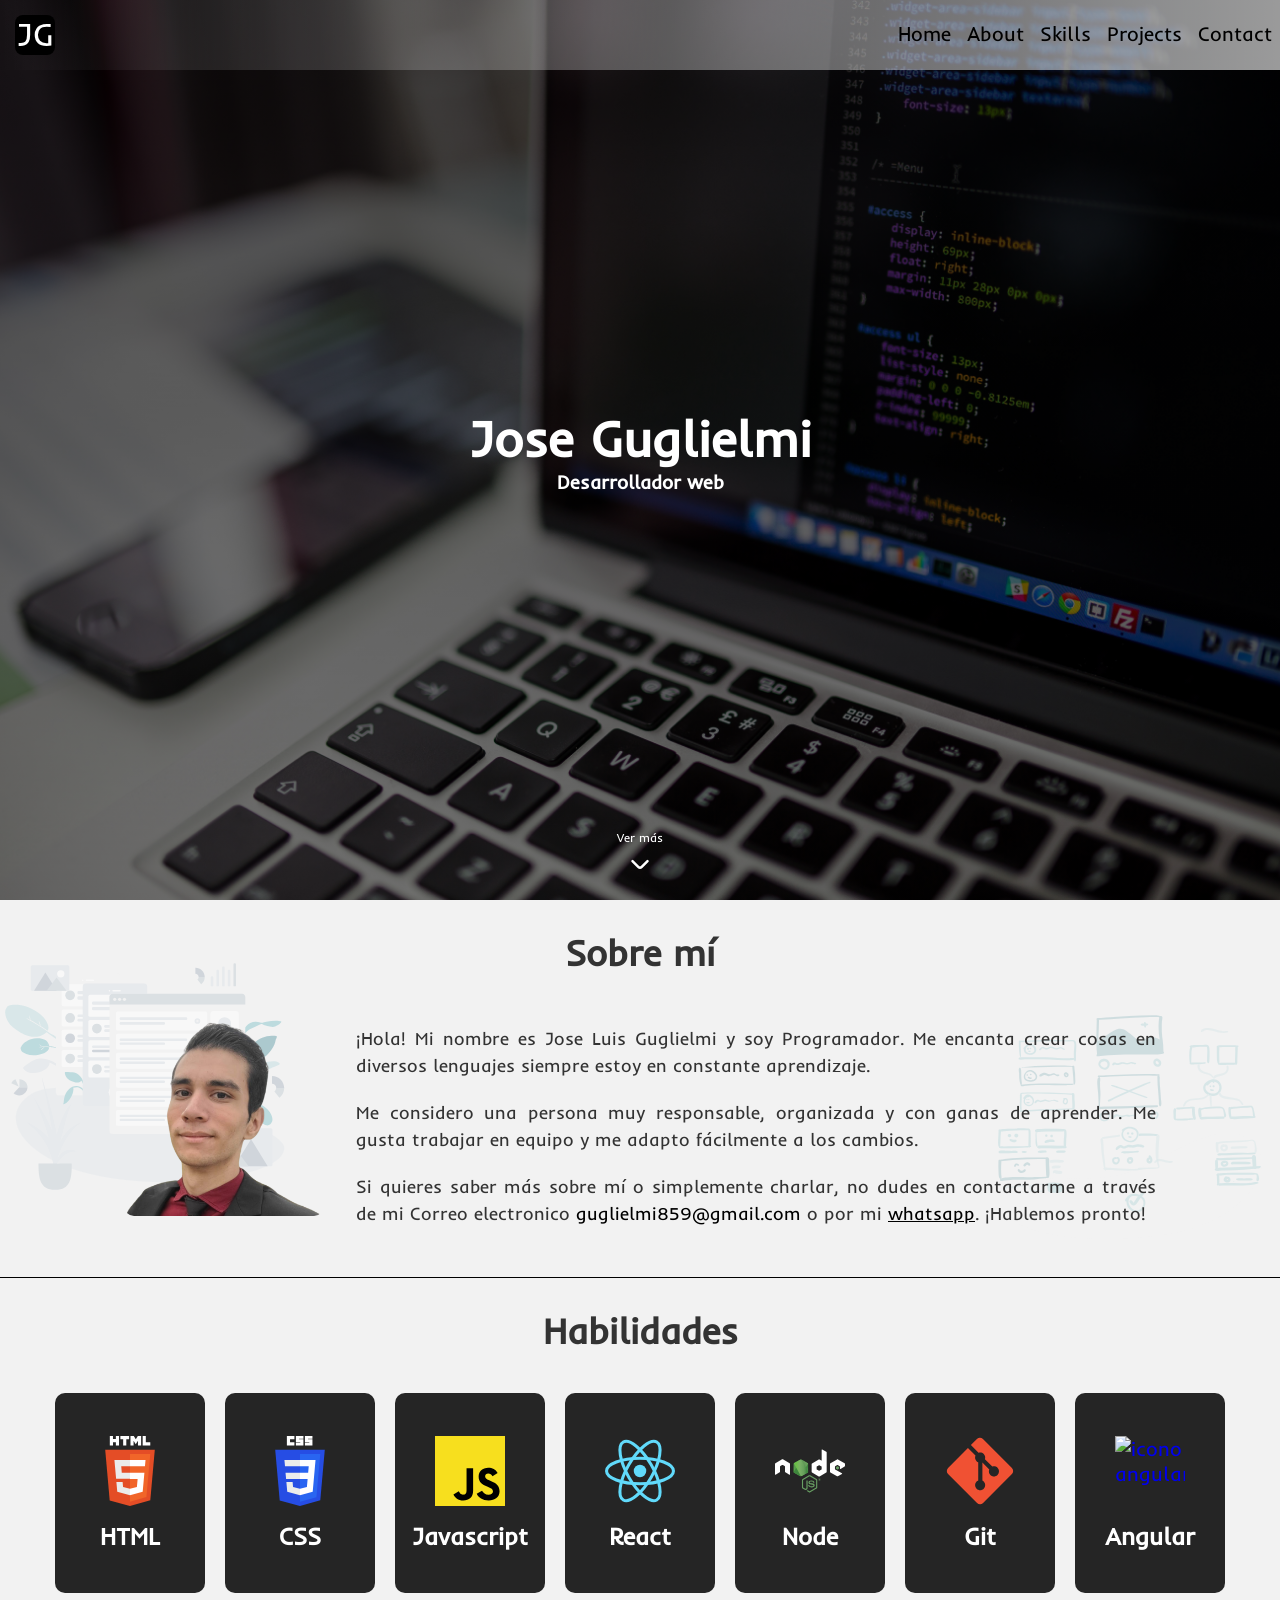
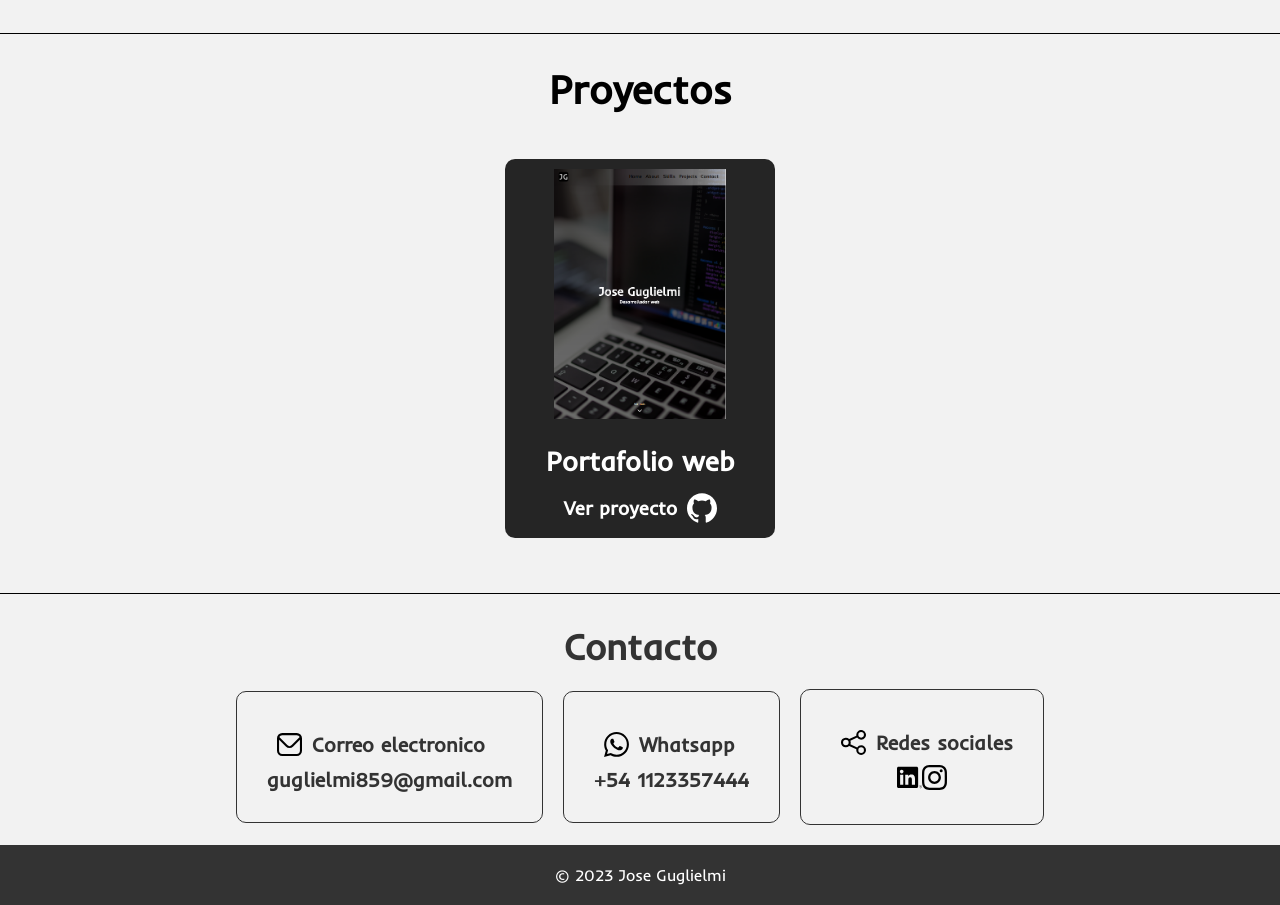
==== index.html @ b30fcb34 "23423424242" ====
<!DOCTYPE html>
<html lang="es" class="html">
  <head>
    <meta charset="UTF-8" />
    <meta http-equiv="X-UA-Compatible" content="IE=edge" />
    <meta name="viewport" content="width=device-width, initial-scale=1.0" />
    <title>Portafolio - Jose Guglielmi</title>
    <link rel="shortcut icon" href="./IMG/Logo.svg" type="image/x-icon" />
    <link rel="stylesheet" href="./CSS/header.css" />
    <link rel="stylesheet" href="./CSS/about.css" />
    <link rel="stylesheet" href="./CSS/habilidades.css" />
    <link rel="stylesheet" href="./CSS/proyectos.css" />
    <link rel="stylesheet" href="./CSS/footer.css" />
  </head>
  <body style="position: relative;">
    <a href="#home" class="btn-flotante ocultar"><img src="./ICONS/flecha-pequena-arriba.svg" class="icono" alt="flecha hacia arriba"></a>
    <header>
      <nav class="contenedor-navbar" id="home">
        <img class="img-logo" src="./IMG/Logo.svg" alt="Logo JG" />
        <div class="contenedor-ul oculto">
          <ul>
            <li><a href="#home">Home</a></li>
            <li><a href="#about">About</a></li>
            <li><a href="#habilidades">Skills</a></li>
            <li><a href="#proyectos">Projects</a></li>
            <li><a href="#contactos">Contact</a></li>
          </ul> 
        </div>
        <button class="hamburguesa"></button>

      </nav>
      <div class="contendor-contenido" >
        <h2 class="titulo">Jose Guglielmi</h2>
        <h3 class="subtitulo">Desarrollador web</h3>

        <a class="btn-header" href="#about">
          <p>Ver más</p>
          <img
            class="img-icon"
            src="./ICONS/angulo-pequeno-hacia-abajo.svg"
            alt="icono angulo-pequeno-hacia-abajo"
          />
        </a>
      </div>
    </header>
    <section class="about" id="about">
      <img
      class="img_fondo_about_1"
      src="./IMG/Wireframe.svg"
      alt="img de fondo"
      />
      
      <img
      class="img_fondo_about_2"
      src="./IMG/Whiteboard.svg"
      alt="img de fondo"
      />
      <h1>Sobre mí</h1>
      <div class="contenedor_about">
        <div class="contenedor_titulo_e_img_about">
          <div class="contenedor_img">
            <img
              class="img_about"
              src="./IMG/Jose Sin fondo.png"
              alt="Imagen about"
            />
          </div>
        </div>
        <div class="contenedor_parrafos_sobre_mi_about">
          <p class="parrafo">
            ¡Hola! Mi nombre es Jose Luis Guglielmi y soy Programador. Me
            encanta crear cosas en diversos lenguajes siempre estoy en constante
            aprendizaje.
          </p>
          <p class="parrafo">
            Me considero una persona muy responsable, organizada y con ganas de
            aprender. Me gusta trabajar en equipo y me adapto fácilmente a los
            cambios.
          </p>
          <p class="parrafo">
            Si quieres saber más sobre mí o simplemente charlar, no dudes en
            contactarme a través de mi Correo electronico
            <span class="link_whatsapp">guglielmi859@gmail.com</span> o por mi
            <a
              class="link_whatsapp"
              href="https://api.whatsapp.com/send?phone=1123357444"
              target="_blank"
              >whatsapp</a
            >. ¡Hablemos pronto!
          </p>
        </div>
      </div>
    </section>
    <section class="habilidades" id="habilidades">
      <h1>Habilidades</h1>
      <div class="contenedor_habilidades">
        <a class="habilidad" href="#html">
          <img src="./ICONS/html.svg" alt="icono html" />
          <p>HTML</p>
        </a>

        <a class="habilidad" href="#html">
          <img src="./ICONS/css.svg" alt="icono css" />
          <p>CSS</p>
        </a>

        <a class="habilidad" href="#html">
          <img src="./ICONS/js.svg" alt="icono javascript" />
          <p>Javascript</p>
        </a>

        <a class="habilidad" href="#html">
          <img src="./ICONS/react.svg" alt="icono react" />
          <p>React</p>
        </a>

        <a class="habilidad" href="#node">
          <img src="./ICONS/node.svg" alt="icono node" />
          <p>Node</p>
        </a>

        <div class="habilidad" href="#git">
          <img src="./ICONS/git.svg" alt="icono git" />
          <p>Git</p>
        </div>

        <a class="habilidad" href="#angular">
          <img
            src="https://upload.wikimedia.org/wikipedia/commons/c/cf/Angular_full_color_logo.svg"
            alt="icono angular"
          />
          <p>Angular</p>
        </a>

    </section>
    <section class="proyectos" id="proyectos">
      <h1>Proyectos</h1>
      <div class="contenedor-proyectos">
        <div class="proyecto">
          <div class="contenedor-img">
            <img src="./IMG/proyecto1.png" alt="proyecto 1 portafolio web hecho con html, css y javascript">
          </div>
          <div class="contenedor-info-proyecto">
            <h2>Portafolio web</h2>
            <a href="https://github.com/Jose-Guglielmi/jose-Guglielmi.github.io.git" target="_blank">Ver proyecto <img src="./ICONS/github.svg" alt="link al repo de github"></a>
          </div>
        </div>
      </div>
    </section>

    <section id="contactos" class="contacto">
      <h1>Contacto</h1>
      <div class="contenedor-contactos">
        <div class="contenedor-contacto">
          <div class="contenedor-titulo">
            <img class="icono" src="./ICONS/sobre.svg" alt="icono de correo electronico">
            <h2>Correo electronico</h2>
          </div>
          <h2>guglielmi859@gmail.com</h2>
        </div>
  
        <div class="contenedor-contacto">
          <div class="contenedor-titulo">
          <img class="icono" src="./ICONS/whatsapp.svg" alt="icono de correo electronico">
          <h2>Whatsapp</h2>
        </div>
          <h2>+54 1123357444</h2>
        </div>
  
        <div class="contenedor-contacto">
          <div class="contenedor-titulo">
            <img class="icono" src="./ICONS/cuota.svg" alt="icono de correo electronico">
            <h2>Redes sociales</h2>
          </div>
          <div class="links">
            <a href="#"><img class="icono" src="./ICONS/linkedin.svg" alt=""></a>
            <a href="#"><img class="icono" src="./ICONS/instagram.svg" alt=""></a>
          </div>
        </div>
      </div>
    </section>

    <footer class="footer">
      <p>&copy; 2023 Jose Guglielmi</p>
    </footer>
    <script src="./JS/script.js"></script>
  </body>
</html>
---- CSS/header.css ----
@import url("https://fonts.googleapis.com/css2?family=Inder&display=swap");

* {
  font-family: "Inder", sans-serif;
  margin: 0;
  padding: 0;
  box-sizing: border-box;
}

header {
  height: 100vh;
  position: relative;
}

.contenedor-navbar {
  display: flex;
  justify-content: space-between;
  align-items: center;
  height: 70px;
  background: linear-gradient(to left, #ffffff9a, #00000000);
  position: absolute;
  width: 100%;
  z-index: 1;
}

.img-logo:hover {
  transform: scale(1.4);
}

.img-logo {
  width: 40px;
  height: 40px;
  transition: transform 0.2s;
  margin-left: 15px;
}

.contenedor-navbar ul {
  list-style: none;
  display: flex;
}

.contenedor-navbar li {
  margin: 8px;
  padding-bottom: 4px;
  position: relative;
}

.contenedor-navbar a:hover::after {
  content: "";
  position: absolute;
  width: 100%;
  height: 2px;
  background: #000000;
  bottom: 0;
  left: 0;
  right: 0;
  margin: auto;
  border-radius: 5px;
}

.contenedor-navbar a {
  text-decoration: none;
  color: #000000;
  font-size: 20px;
}

.contendor-contenido {
  background: linear-gradient(rgba(0, 0, 0, 0.7), rgba(0, 0, 0, 0.5)),
    url(../IMG/laptop-2620118.jpg);
  background-size: cover;
  background-position: center;

  display: flex;
  flex-direction: column;
  justify-content: center;
  align-items: center;
  height: 100%;
  width: 100%;
}

.titulo,
.subtitulo {
  display: flex;
  justify-content: center;
  align-items: center;
  color: #fff;
}

.titulo {
  font-size: 50px;
}

.btn-header:hover {
  cursor: pointer;
  transform: scale(1.5);
}

.btn-header {
  height: 50px;
  width: 50px;
  background: transparent;
  outline: none;
  border: none;
  justify-self: flex-end;
  transition: border 1s, transform 0.2s;
  display: flex;
  justify-content: space-between;
  align-items: center;
  flex-direction: column;
  position: absolute;
  bottom: 20px;
  outline: none;
  text-decoration: none;
}

.btn-header p {
  color: #fff;
  font-size: 12px;
}

.btn-header img {
  width: 30px;
  height: 30px;
}

.hamburguesa {
  display: none;
}

.btn-flotante {
  position: fixed;
  bottom: 15px;
  right: 15px;
  width: 50px;
  height: 50px;
  background: #333;
  border-radius: 50%;
  display: flex;
  justify-content: center;
  z-index: 10;
  align-items: center;
}

.btn-flotante img {
  position: absolute;
  z-index: 1;
}

.ocultar {
  display: none;
}

@media only screen and (max-width: 600px) {
  .img-logo {
    margin-left: 0;
  }

  .contendor-contenido {
    width: 100vw;
    margin: 0;
    padding: 0;
  }

  .contenedor-navbar {
    justify-content: center;
  }

  .hamburguesa {
    display: inline-block;
    position: absolute;
    right: 15px;
    width: 40px;
    height: 30px;
    background-color: transparent;
    border: none;
    cursor: pointer;
    padding: 0;
    margin: 0;
    transition: transform 0.3s ease-in-out;
  }

  .hamburguesa:before,
  .hamburguesa:after {
    content: "";
    position: absolute;
    width: 100%;
    height: 4px;
    background-color: #000;
    left: 0;
    top: 50%;
    margin-top: -2px;
    transition: transform 0.3s ease-in-out;
    border-radius: 10px;
  }

  .hamburguesa:before {
    transform: translateY(-8px);
  }

  .hamburguesa:after {
    transform: translateY(4px);
  }

  .open {
    transform: rotate(90deg);
  }

  .open:before {
    transform: translateY(0) rotate(45deg);
  }

  .open:after {
    transform: translateY(0) rotate(-45deg);
  }

  .contenedor-ul {
    position: absolute;
    top: 70px;
    right: 0;
    width: 100%;
    z-index: 10;
    display: flex;
    justify-content: end;
    align-items: start;
    height: 100vh;
    background: linear-gradient(to left, #ffffff9a, #00000000);
    transition: right 1s;
  }

  .contenedor-ul ul {
    display: flex;
    flex-direction: column;
    justify-content: center;
    align-items: center;
  }

  .contenedor-ul a {
    font-size: 40px;
    margin: 10px;
  }

  .oculto {
    right: -100%;
  }
}
---- CSS/about.css ----
.about {
  position: relative;
  border-bottom: 1px solid #000;
}

.contenedor_about {
  display: flex;

  align-items: center;
  justify-content: center;
  margin: 30px;
}

.contenedor_img {
  position: relative;
  width: 200px;
  height: 200px;
  margin: 0 auto;
  overflow: hidden;
  border-radius: 5%;
  margin-bottom: 20px;
}

.contenedor_img img {
  width: 100%;
  height: 100%;
  object-fit: cover;
  object-position: center top;
}

body {
  background-color: #f2f2f2;
  color: #333;
}

h1 {
  font-size: 36px;
  text-align: center;
  margin-top: 30px;
}

.parrafo {
  font-size: 18px;
  line-height: 1.5;
  margin: 20px auto;
  max-width: 800px;
  text-align: justify;
}

.link_whatsapp {
  color: #000000;
}

.img_fondo_about_1 {
  position: absolute;
  top: 0;
  left: 0;
  right: 10;
  width: 300px;
  height: 300px;
  z-index: -1;
  opacity: 0.5;
}

.img_fondo_about_2 {
  position: absolute;
  bottom: 0;
  right: 0;
  width: 300px;
  height: 300px;
  z-index: -1;
  opacity: 0.5;
}

.contenedor_titulo_e_img_about {
  padding-right: 32px;
}

@media only screen and (max-width: 600px) {
  .contenedor_about {
    flex-direction: column;
  }
}
---- CSS/habilidades.css ----
.habilidades h1 {
  margin-bottom: 30px;
}

.contenedor_habilidades {
  display: flex;
  flex-wrap: wrap;
  justify-content: center;
  align-items: center;
  margin: 0 auto;
  width: 100%;
  height: 100%;
  padding: 0 10px;
  border-bottom: 1px solid #000000;
}

.habilidad:hover {
  background: #000000d8;
  transform: scale(1.1);
  cursor: pointer;
}

.habilidad {
  width: 150px;
  height: 200px;
  background: #000000d8;
  margin: 10px;
  border-radius: 10px;
  display: flex;
  justify-content: center;
  align-items: center;
  flex-direction: column;
  outline: none;
  font-size: 20px;
  text-decoration: none;
  transition: transform 0.5s;
  margin-bottom: 40px;
}

.habilidad img {
  width: 70px;
  height: 70px;
}

.habilidad p {
  color: #ffffff;
  font-size: 1.2em;
  font-weight: 600;
  margin-top: 15px;
}

@media only screen and (max-width: 600px) {
  .habilidad {
    width: 100px;
    height: 150px;
    margin-bottom: 40px;
  }

  .habilidad img {
    width: 50px;
    height: 50px;
  }

  .habilidad p {
    font-size: 0.8em;
    font-weight: 600;
  }
}
---- CSS/proyectos.css ----
.proyectos {
  display: flex;
  flex-direction: column;
  justify-content: center;
  align-items: center;
  flex-wrap: wrap;
  border-bottom: 1px solid #000;
  padding-bottom: 40px;
}
.proyectos h1 {
  font-size: 2.5rem;
  color: #000;
  margin-bottom: 30px;
}

.contenedor-proyectos {
  display: flex;
  flex-direction: row;
  justify-content: center;
  align-items: center;
  flex-wrap: wrap;
}

.proyecto:hover {
  transform: scale(1.1);
  transition: 0.5s;
}

.proyecto {
  display: flex;
  flex-direction: column;
  justify-content: center;
  align-items: center;
  background: #000000d8;
  border-radius: 10px;
  transition: transform 0.5s;
  margin: 15px;
}

.proyecto .contenedor-img {
  margin: 10px;
  width: 250px;
  height: 250px;
}

.proyecto .contenedor-img img {
  width: 100%;
  height: 100%;
  object-fit: contain;
}

.contenedor-info-proyecto h2 {
  text-align: center;
  color: #ffffff;
  font-size: 1.7em;
  font-weight: 600;
  margin-top: 15px;
}

.contenedor-info-proyecto a {
  text-decoration: none;
  color: #ffffff;
  font-size: 1.2em;
  font-weight: 600;
  margin-top: 15px;
  display: flex;
  align-items: center;
  margin-bottom: 15px;
  justify-content: center;
}

.contenedor-info-proyecto a img {
  width: 30px;
  height: 30px;
  margin-left: 10px;
}
---- CSS/footer.css ----
footer {
  background-color: #333;
  color: #fff;
  text-align: center;
  padding: 20px;
  left: 0;
  bottom: 0;
  width: 100%;
}

.icono {
  width: 25px;
  height: 25px;
}

.contenedor-contactos {
  display: flex;
  flex-direction: row;
  justify-content: center;
  align-items: center;
  flex-wrap: wrap;
  margin: 10px;
}

.contenedor-titulo {
  display: flex;
  flex-direction: row;
  align-items: center;
}

.contenedor-contactos h2 {
  font-size: 20px;
}

.contenedor-titulo img {
  margin: 10px;
}

.contenedor-contacto {
  margin: 10px;
  padding: 30px;
  border: 1px solid #333;
  border-radius: 10px;
}

.contenedor-contacto .links {
  display: flex;
  flex-direction: row;
  justify-content: center;
  align-items: center;
  flex-wrap: wrap;
}
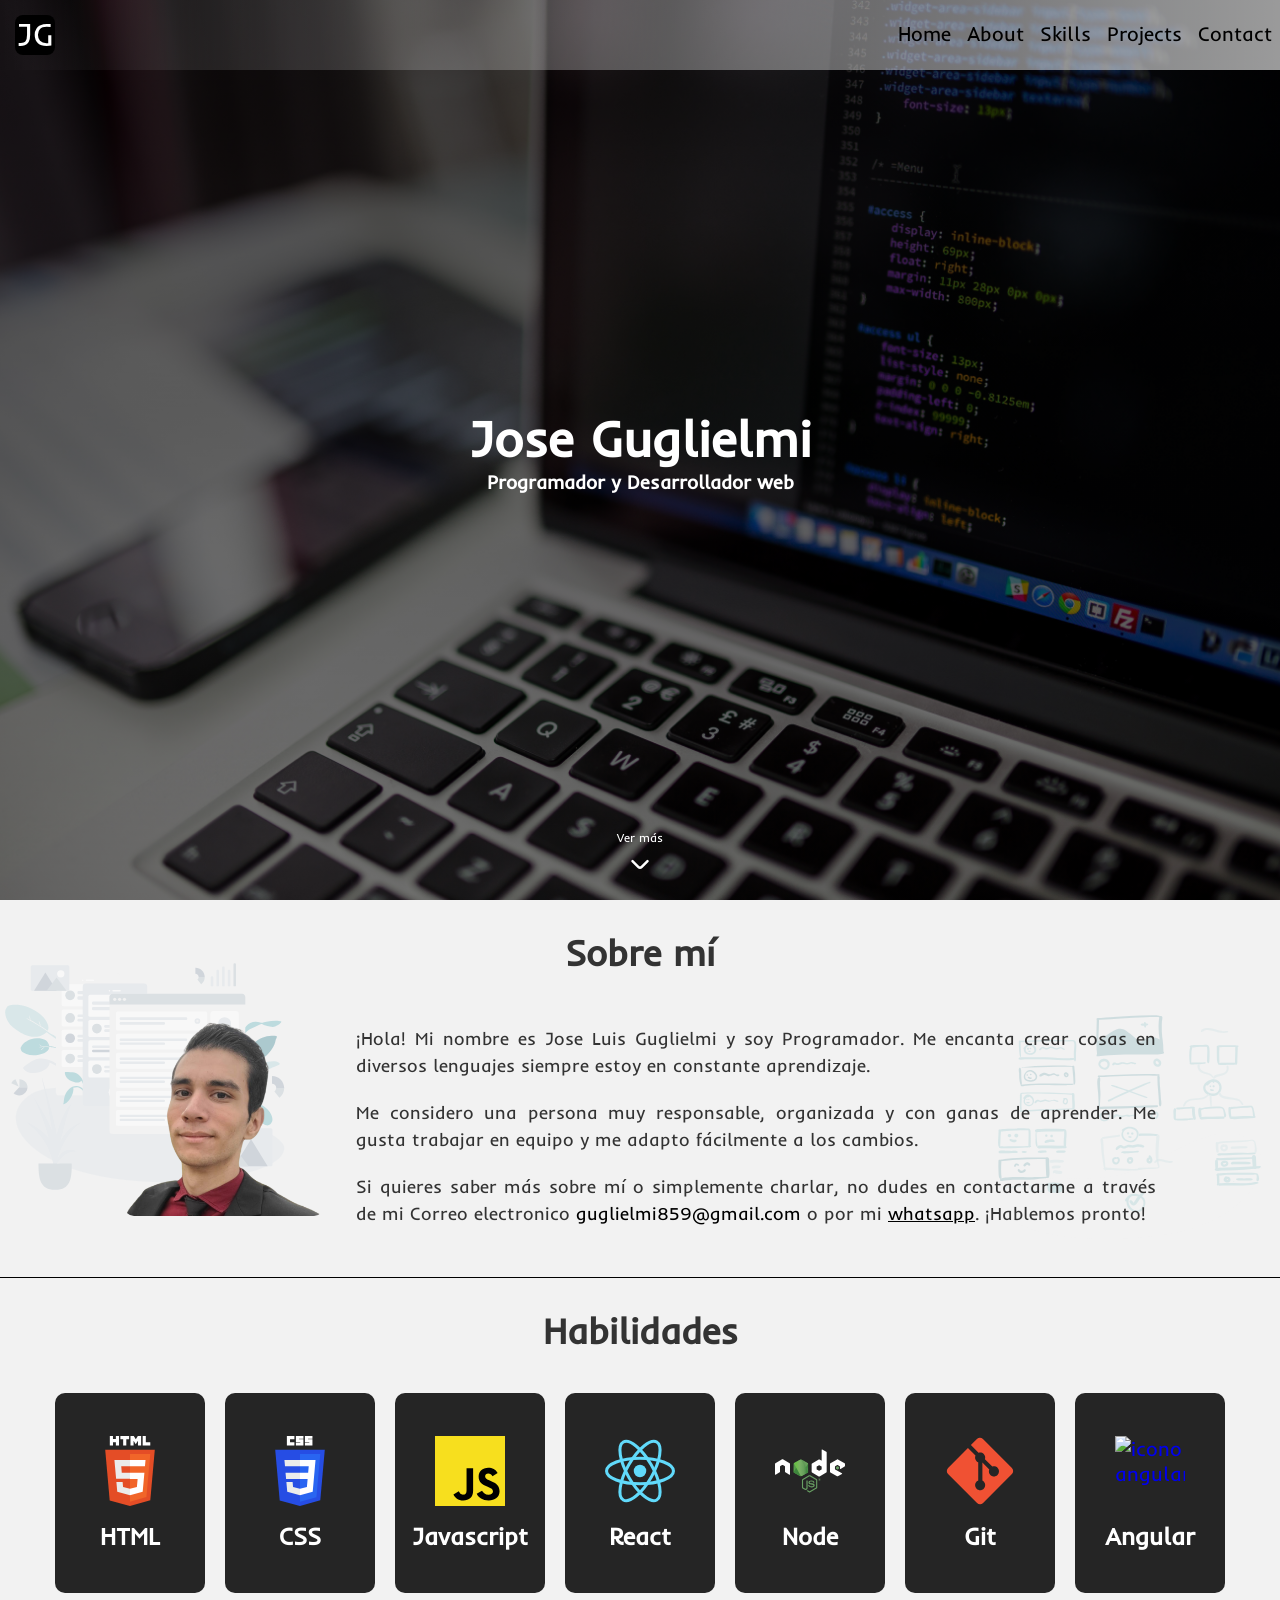
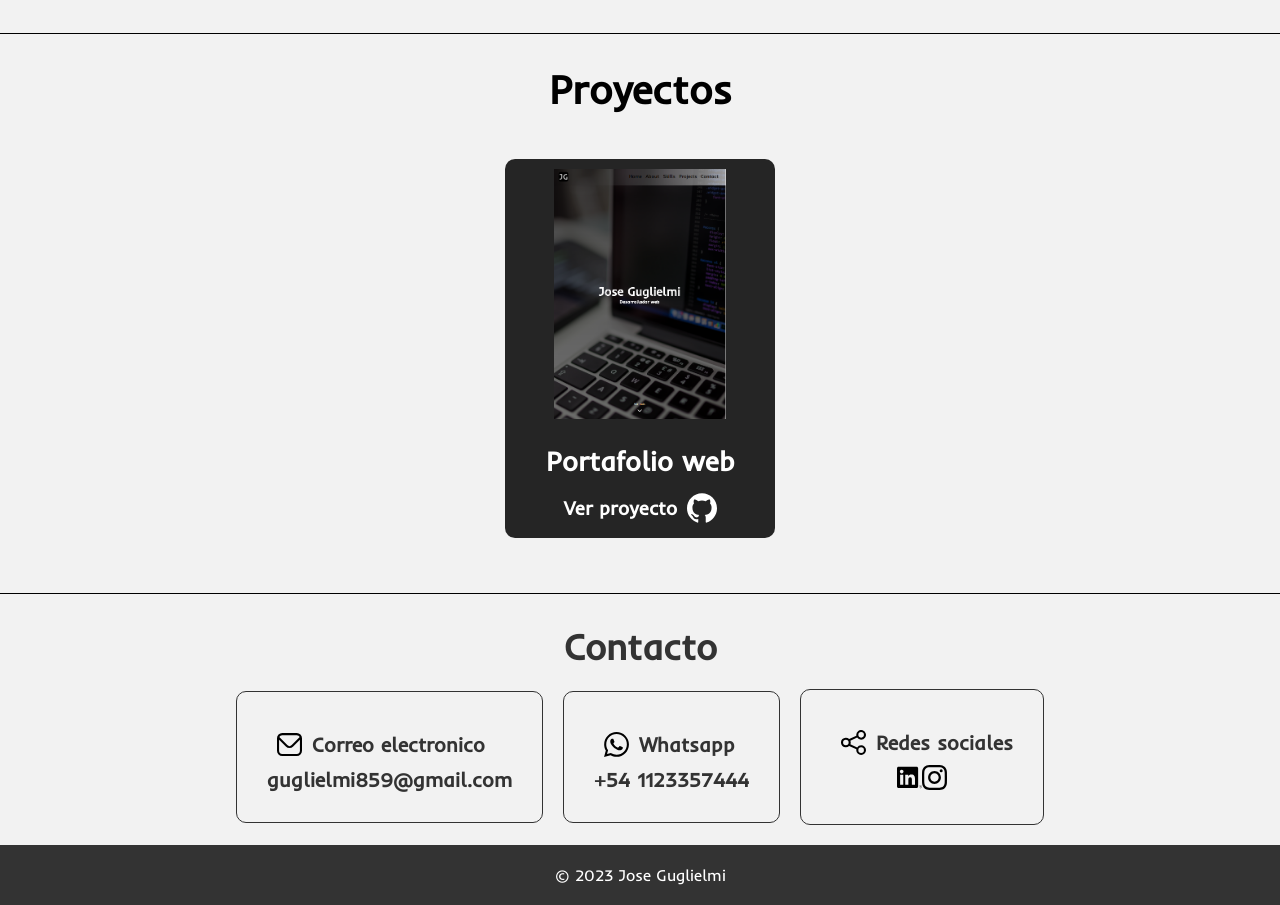
==== commit 3a24f954: "31241523141241544" ====
--- a/index.html
+++ b/index.html
@@ -31,7 +31,7 @@
       </nav>
       <div class="contendor-contenido" >
         <h2 class="titulo">Jose Guglielmi</h2>
-        <h3 class="subtitulo">Desarrollador web</h3>
+        <h3 class="subtitulo">Programador y Desarrollador web</h3>
 
         <a class="btn-header" href="#about">
           <p>Ver más</p>
@@ -173,8 +173,8 @@
             <h2>Redes sociales</h2>
           </div>
           <div class="links">
-            <a href="#"><img class="icono" src="./ICONS/linkedin.svg" alt=""></a>
-            <a href="#"><img class="icono" src="./ICONS/instagram.svg" alt=""></a>
+            <a href="https://www.linkedin.com/in/jose-guglielmi-69747a230/" target="_blank"><img class="icono" src="./ICONS/linkedin.svg" alt="icono de linkedin" ></a>
+            <a href="https://www.instagram.com/guglielmi_jose_/" target="_blank"><img class="icono" src="./ICONS/instagram.svg" alt="icono de instagram"></a>
           </div>
         </div>
       </div>
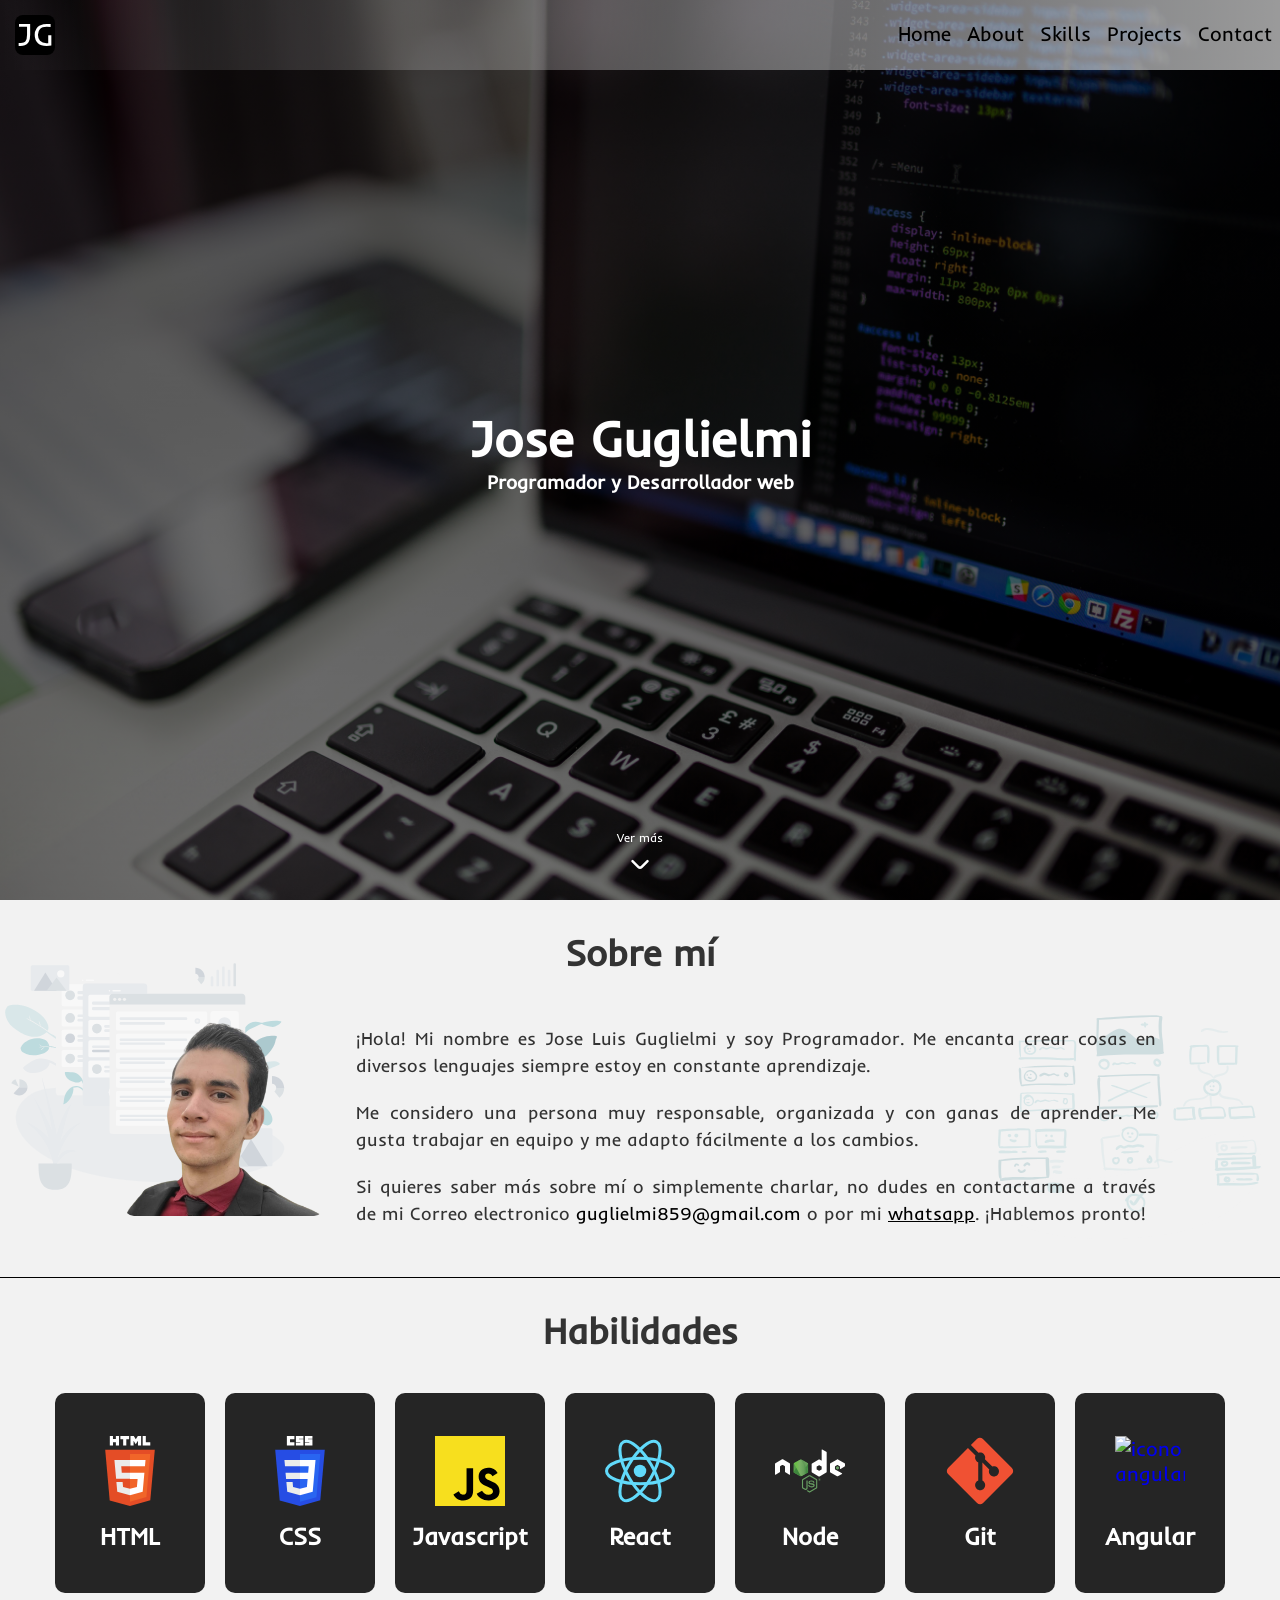
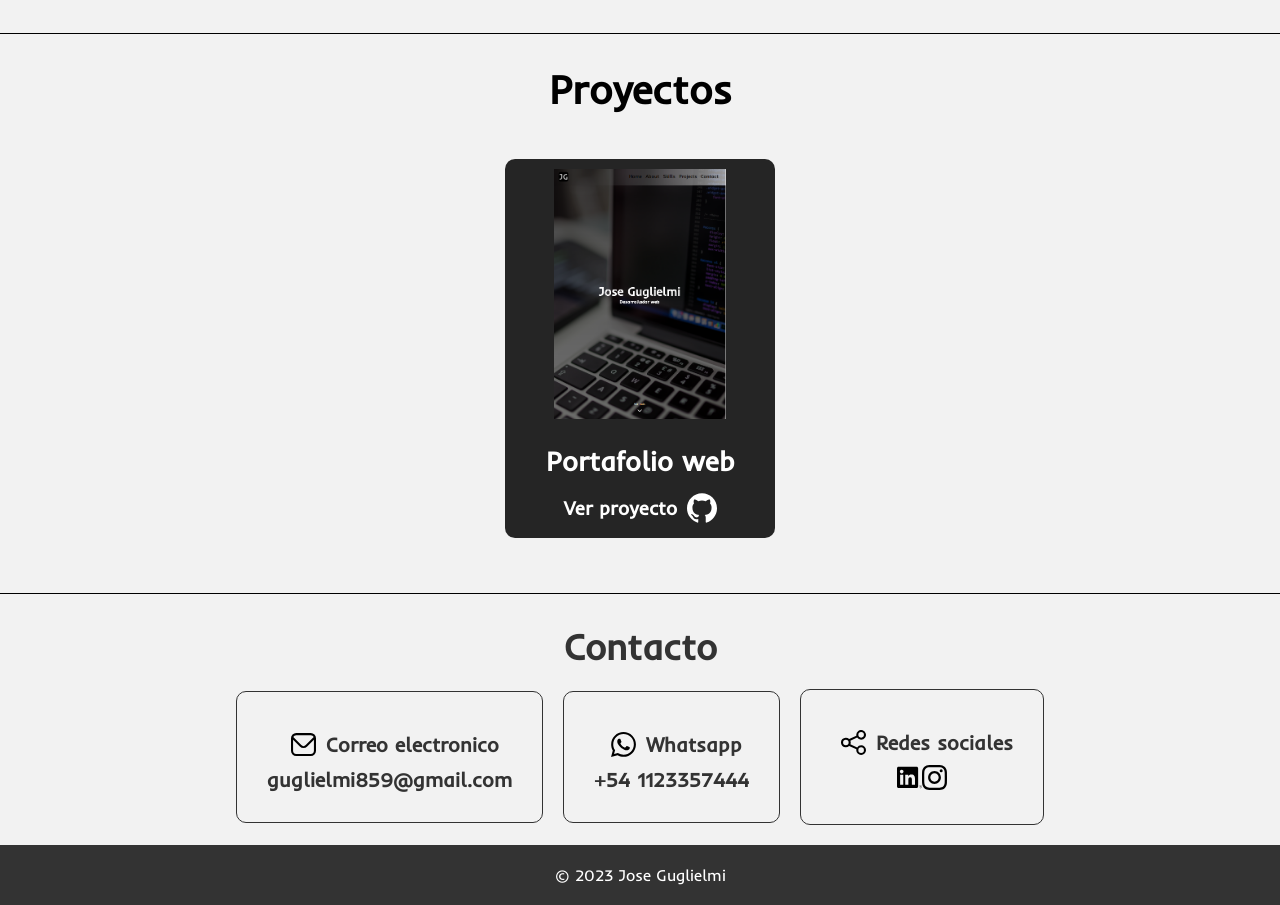
==== commit 08a059e2: "3634532342423" ====
--- a/index.html
+++ b/index.html
@@ -4,7 +4,7 @@
     <meta charset="UTF-8" />
     <meta http-equiv="X-UA-Compatible" content="IE=edge" />
     <meta name="viewport" content="width=device-width, initial-scale=1.0" />
-    <title>Portafolio - Jose Guglielmi</title>
+    <title>Jose Guglielmi - Programador y Desarrollador web</title>
     <link rel="shortcut icon" href="./IMG/Logo.svg" type="image/x-icon" />
     <link rel="stylesheet" href="./CSS/header.css" />
     <link rel="stylesheet" href="./CSS/about.css" />
--- a/CSS/footer.css
+++ b/CSS/footer.css
@@ -41,6 +41,10 @@
   padding: 30px;
   border: 1px solid #333;
   border-radius: 10px;
+  display: flex;
+  flex-direction: column;
+  justify-content: center;
+  align-items: center;
 }
 
 .contenedor-contacto .links {
@@ -50,3 +54,10 @@
   align-items: center;
   flex-wrap: wrap;
 }
+
+@media only screen and (max-width: 600px) {
+  .contenedor-contacto {
+    width: 100vw;
+    text-align: center;
+  }
+}
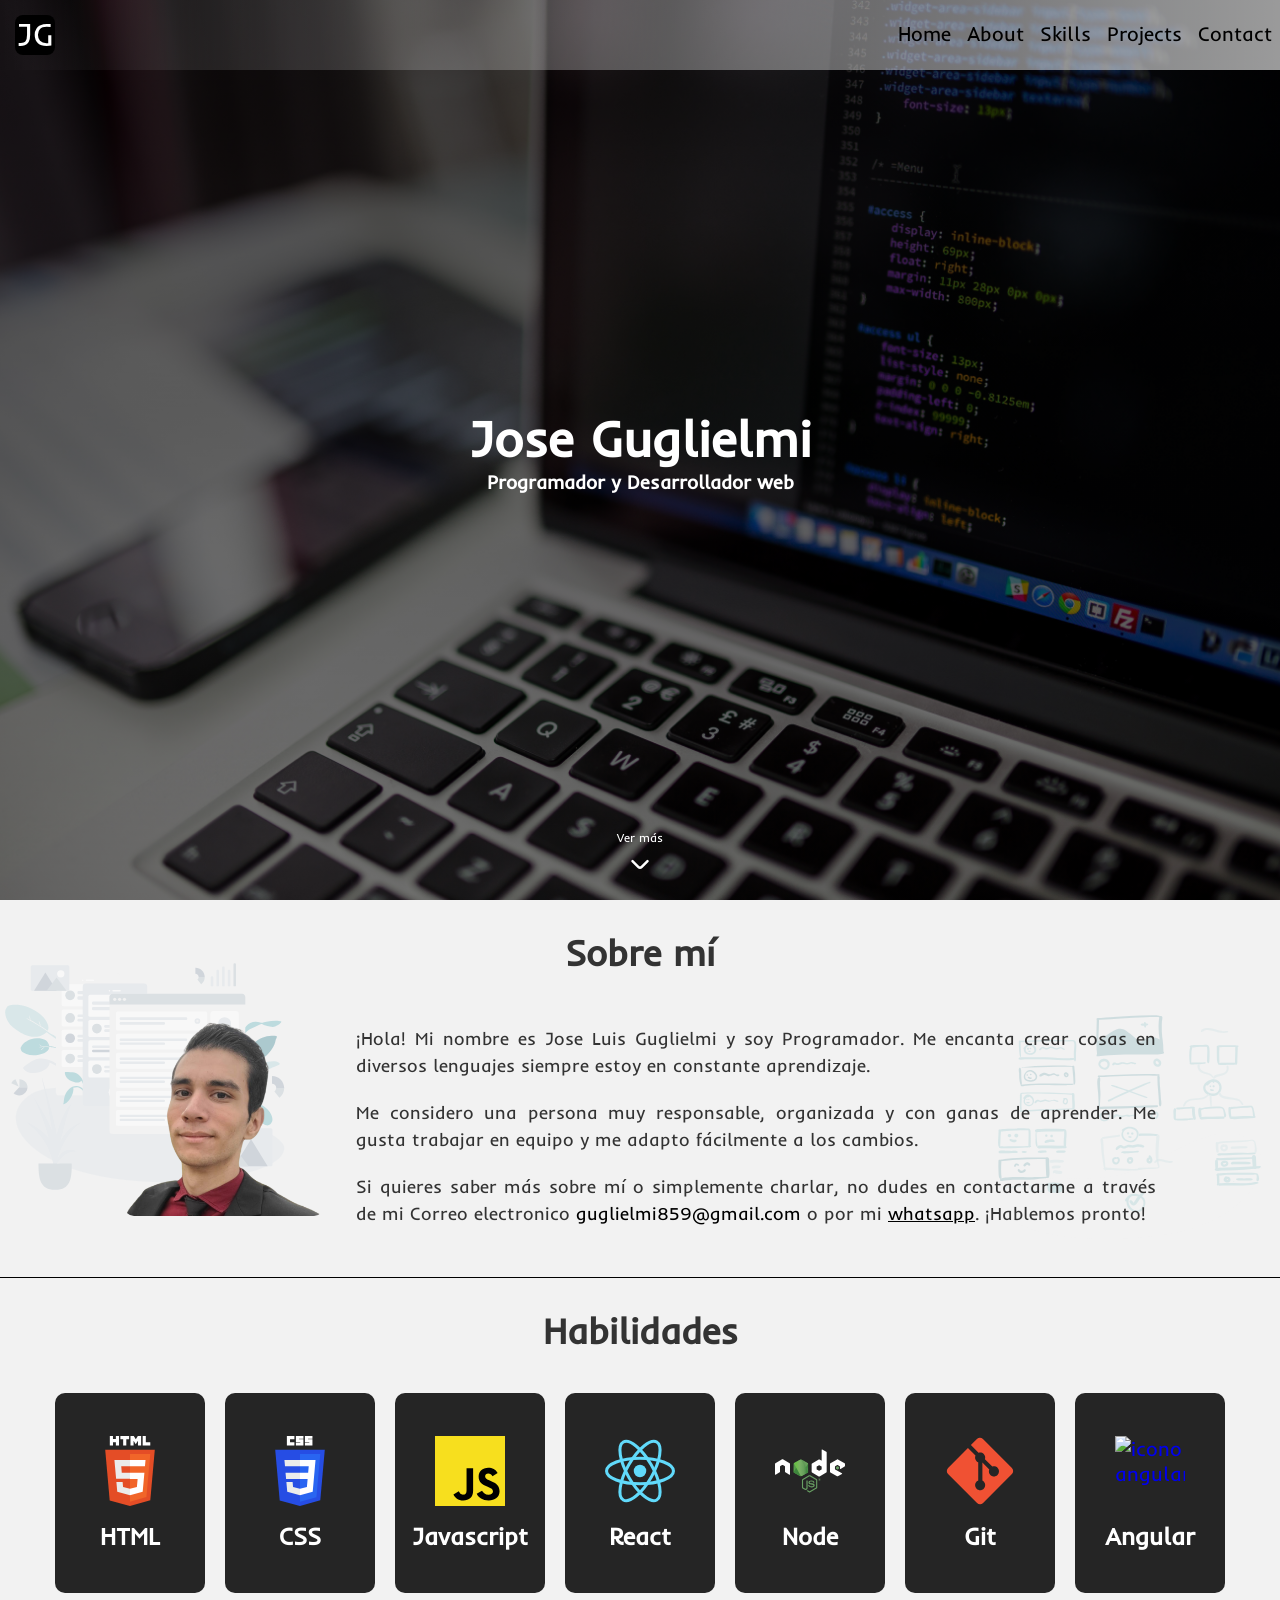
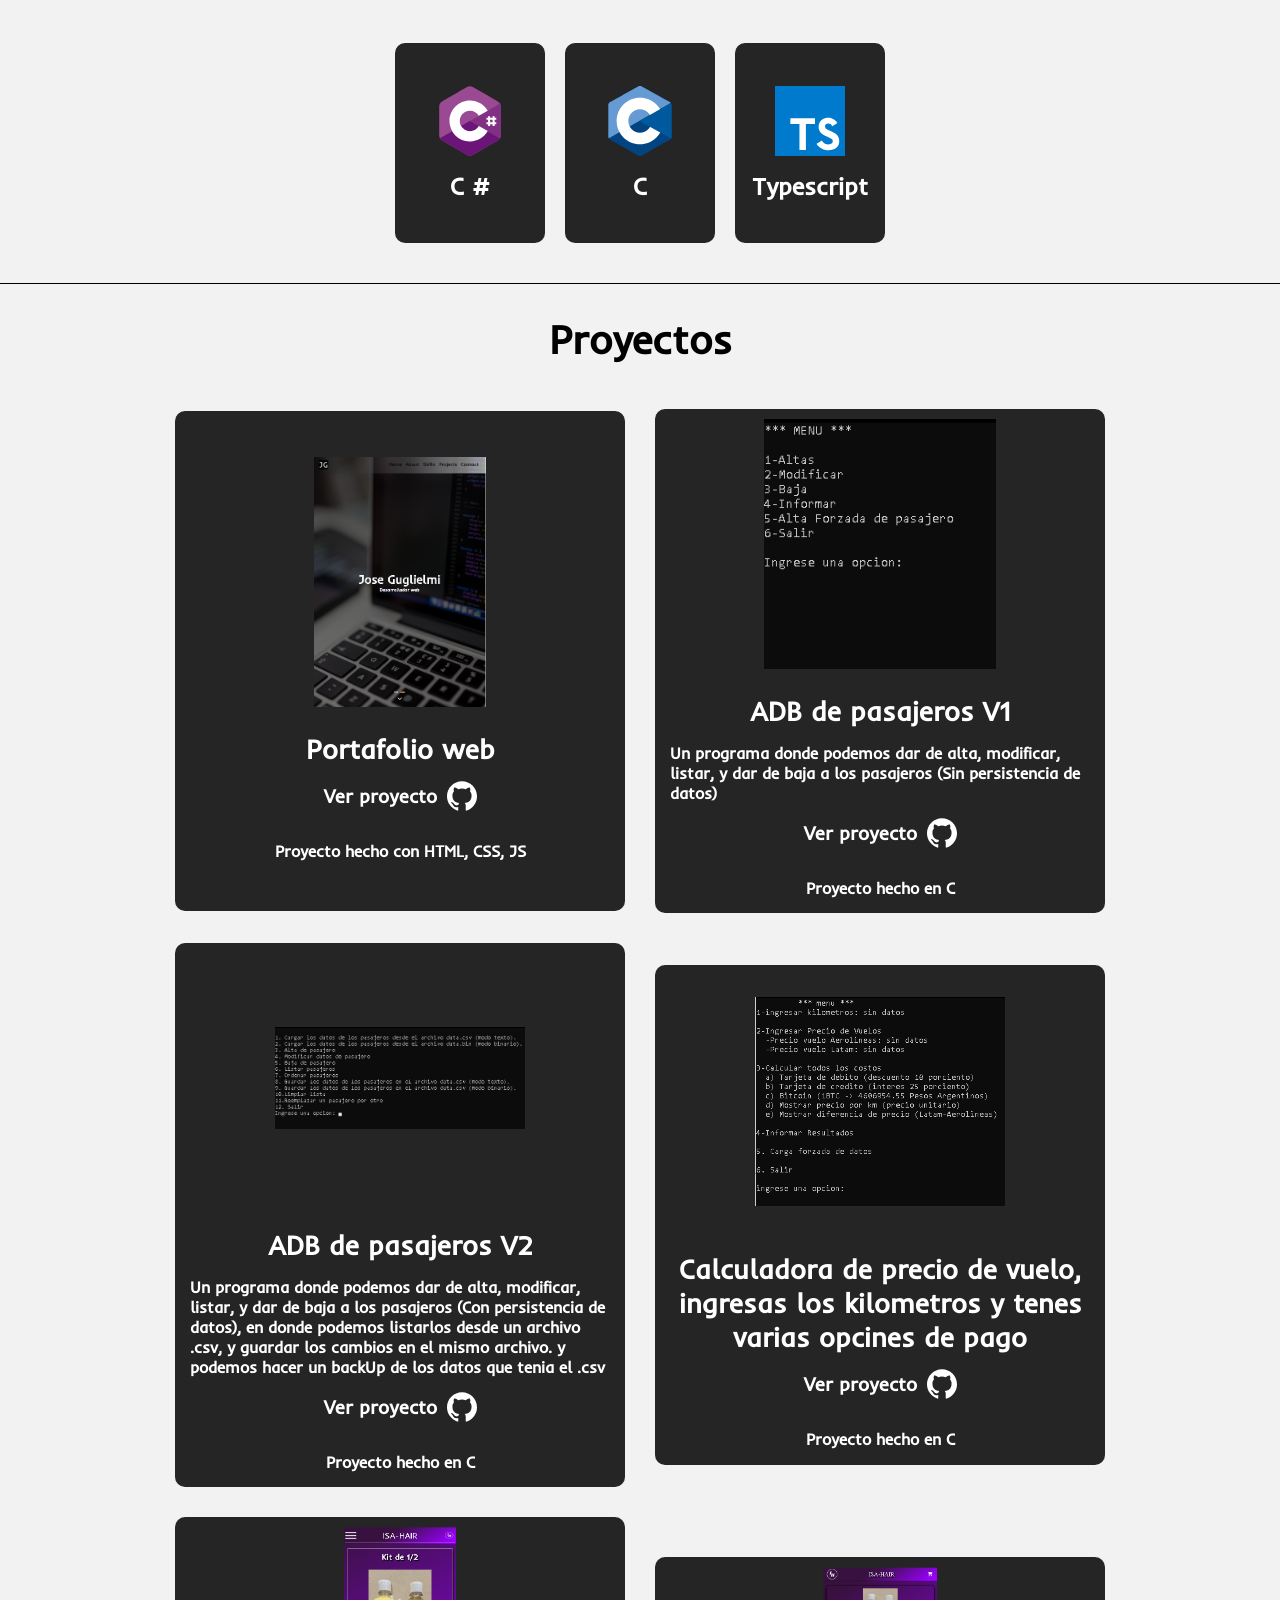
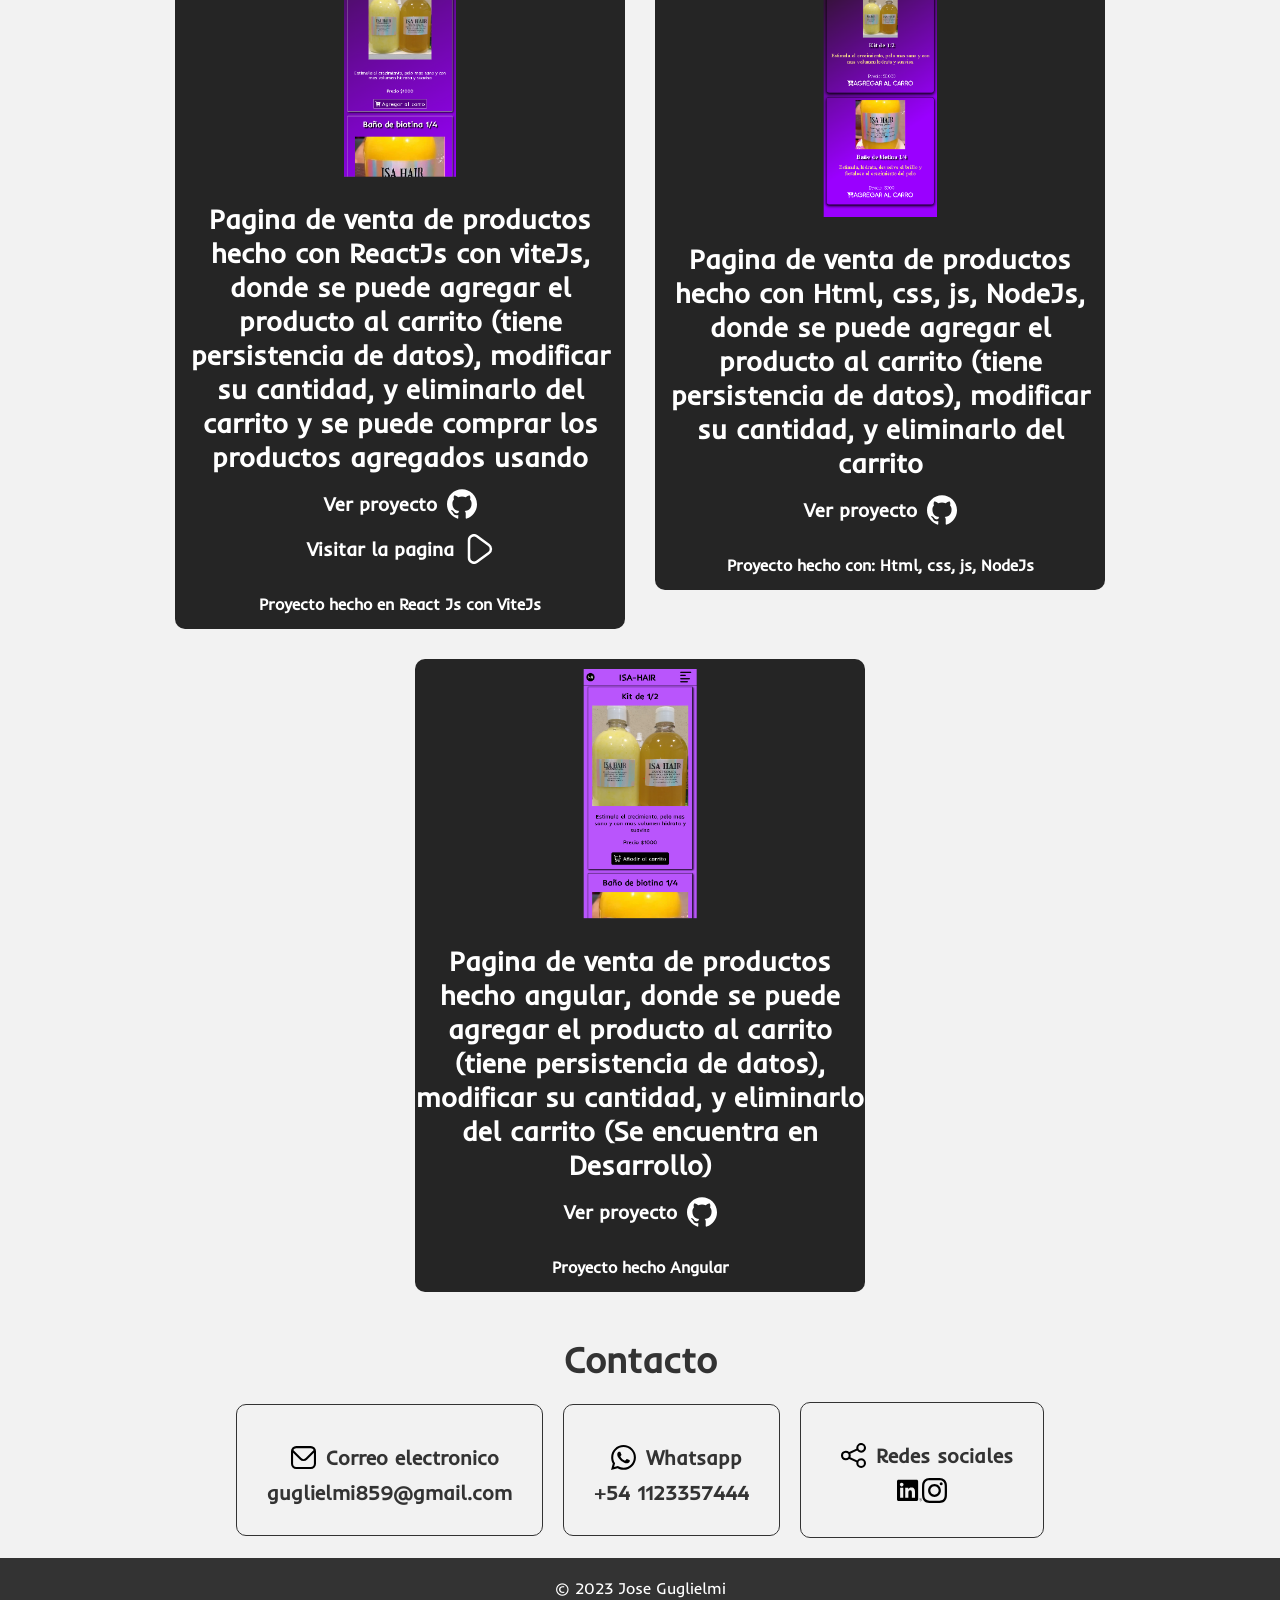
==== commit 489f1164: "34726482732847324824" ====
--- a/index.html
+++ b/index.html
@@ -6,11 +6,11 @@
     <meta name="viewport" content="width=device-width, initial-scale=1.0" />
     <title>Jose Guglielmi - Programador y Desarrollador web</title>
     <link rel="shortcut icon" href="./IMG/Logo.svg" type="image/x-icon" />
-    <link rel="stylesheet" href="./CSS/header.css" />
-    <link rel="stylesheet" href="./CSS/about.css" />
-    <link rel="stylesheet" href="./CSS/habilidades.css" />
-    <link rel="stylesheet" href="./CSS/proyectos.css" />
-    <link rel="stylesheet" href="./CSS/footer.css" />
+    <link rel="stylesheet" href="./CSS/header.css?31231231" />
+    <link rel="stylesheet" href="./CSS/about.css?31231231" />
+    <link rel="stylesheet" href="./CSS/habilidades.css?31231231" />
+    <link rel="stylesheet" href="./CSS/proyectos.css?31231231" />
+    <link rel="stylesheet" href="./CSS/footer.css?31231231" />
   </head>
   <body style="position: relative;">
     <a href="#home" class="btn-flotante ocultar"><img src="./ICONS/flecha-pequena-arriba.svg" class="icono" alt="flecha hacia arriba"></a>
@@ -132,10 +132,35 @@
           <p>Angular</p>
         </a>
 
+        <a class="habilidad" href="#c#">
+          <img
+            src="./ICONS/cdnlogo.com_c.svg"
+            alt="icono c#"
+          />
+          <p>C #</p>
+        </a>
+
+        <a class="habilidad" href="#c">
+          <img
+            src="./ICONS/c.svg"
+            alt="icono c"
+          />
+          <p>C</p>
+        </a>
+
+        <a class="habilidad" href="#typescript">
+          <img
+            src="./ICONS/typescript.svg"
+            alt="icono typescript"
+          />
+          <p>Typescript</p>
+        </a>
+
     </section>
     <section class="proyectos" id="proyectos">
       <h1>Proyectos</h1>
       <div class="contenedor-proyectos">
+
         <div class="proyecto">
           <div class="contenedor-img">
             <img src="./IMG/proyecto1.png" alt="proyecto 1 portafolio web hecho con html, css y javascript">
@@ -144,8 +169,87 @@
             <h2>Portafolio web</h2>
             <a href="https://github.com/Jose-Guglielmi/jose-Guglielmi.github.io.git" target="_blank">Ver proyecto <img src="./ICONS/github.svg" alt="link al repo de github"></a>
           </div>
-        </div>
-      </div>
+          <p>Proyecto hecho con HTML, CSS, JS</p>
+        </div>
+
+        <div class="proyecto">
+          <div class="contenedor-img">
+            <img src="./IMG/c adb pasajeros v1.png" alt="proyecto 1 portafolio web hecho con html, css y javascript">
+          </div>
+          <div class="contenedor-info-proyecto">
+            <h2>ADB de pasajeros V1</h2>
+            <p>Un programa donde podemos dar de alta, modificar, listar, y dar de baja a los pasajeros (Sin persistencia de datos)</p>
+            <a href="https://github.com/Jose-Guglielmi/Mini-proyectos-c/tree/main/ABD%20de%20pasajeros%20v1" target="_blank">Ver proyecto <img src="./ICONS/github.svg" alt="link al repo de github"></a>
+          </div>
+          <p>Proyecto hecho en C</p>
+        </div>
+          <div class="proyecto">
+            <div class="contenedor-img">
+              <img src="./IMG/c adb pasajeros v2.png" alt="proyecto 1 portafolio web hecho con html, css y javascript">
+            </div>
+            <div class="contenedor-info-proyecto">
+              <h2>ADB de pasajeros V2</h2>
+              <p>Un programa donde podemos dar de alta, modificar, listar, y dar de baja a los pasajeros (Con persistencia de datos), en donde podemos listarlos desde un archivo .csv, y guardar los cambios en el mismo archivo. y podemos hacer un backUp de los datos que tenia el .csv</p>
+              <a href="https://github.com/Jose-Guglielmi/Mini-proyectos-c/tree/main/ADB%20de%20pasajeros%20v2" target="_blank">Ver proyecto <img src="./ICONS/github.svg" alt="link al repo de github"></a>
+            </div>
+            <p>Proyecto hecho en C</p>
+          </div>        
+            <div class="proyecto">
+              <div class="contenedor-img">
+                <img src="./IMG/calculadora de precio de vuelo.png" alt="proyecto 1 portafolio web hecho con html, css y javascript">
+              </div>
+              <div class="contenedor-info-proyecto">
+                <h2>Calculadora de precio de vuelo, ingresas los kilometros y tenes varias opcines de pago</h2>
+                <a href="https://github.com/Jose-Guglielmi/Mini-proyectos-c/tree/main/Calculadora%20de%20precio%20de%20vuelo" target="_blank">Ver proyecto <img src="./ICONS/github.svg" alt="link al repo de github"></a>
+              </div>
+              <p>Proyecto hecho en C</p>
+            </div>
+
+            <div class="proyecto">
+              <div class="contenedor-img">
+                <img src="./IMG/isa-hair-react.png" alt="proyecto 1 portafolio web hecho con html, css y javascript">
+              </div>
+              <div class="contenedor-info-proyecto">
+                <h2>Pagina de venta de productos hecho con ReactJs con viteJs, donde se puede agregar el producto al carrito (tiene persistencia de datos), modificar su cantidad, y eliminarlo del carrito y se puede comprar los productos agregados usando</h2>
+                <a href="https://github.com/Jose-Guglielmi/Proyectos-Webs/tree/main/ISA-HAIR-React" target="_blank">Ver proyecto <img src="./ICONS/github.svg" alt="link al repo de github"></a>
+                <a href="https://isa-hair.netlify.app/#/Productos" target="_blank">Visitar la pagina <img src="./ICONS/tocar.svg" alt="link al repo de github"></a>
+              </div>
+              <p>Proyecto hecho en React Js con ViteJs</p>
+            </div>
+
+            <div class="proyecto">
+              <div class="contenedor-img">
+                <img src="./IMG/pagina inicio.png" alt="proyecto 1 portafolio web hecho con html, css y javascript">
+              </div>
+              <div class="contenedor-info-proyecto">
+                <h2>Pagina de venta de productos hecho con Html, css, js, NodeJs, donde se puede agregar el producto al carrito (tiene persistencia de datos), modificar su cantidad, y eliminarlo del carrito</h2>
+                <a href="https://github.com/Jose-Guglielmi/Proyectos-Webs/tree/main/ISA-HAIR-React" target="_blank">Ver proyecto <img src="./ICONS/github.svg" alt="link al repo de github"></a>
+
+              </div>
+              <p>Proyecto hecho con: Html, css, js, NodeJs</p>
+
+            </div>
+
+            <div class="proyecto">
+              <div class="contenedor-img">
+                <img src="./IMG/isa-hair-angular.png" alt="proyecto 1 portafolio web hecho con html, css y javascript">
+              </div>
+              <div class="contenedor-info-proyecto">
+                <h2>Pagina de venta de productos hecho angular, donde se puede agregar el producto al carrito (tiene persistencia de datos), modificar su cantidad, y eliminarlo del carrito (Se encuentra en Desarrollo)</h2>
+                <a href="https://github.com/Jose-Guglielmi/ISA-HAIR.git" target="_blank">Ver proyecto <img src="./ICONS/github.svg" alt="link al repo de github"></a>
+
+              </div>
+              <p>Proyecto hecho Angular</p>
+
+            </div>
+
+          </div>
+
+
+
+
+
+
     </section>
 
     <section id="contactos" class="contacto">
@@ -183,6 +287,6 @@
     <footer class="footer">
       <p>&copy; 2023 Jose Guglielmi</p>
     </footer>
-    <script src="./JS/script.js"></script>
+    <script src="./JS/script.js?31231231"></script>
   </body>
 </html>
--- a/CSS/header.css
+++ b/CSS/header.css
@@ -241,5 +241,6 @@
 
   .oculto {
     right: -100%;
-  }
-}
+    display: none;
+  }
+}
--- a/CSS/habilidades.css
+++ b/CSS/habilidades.css
@@ -14,10 +14,11 @@
   border-bottom: 1px solid #000000;
 }
 
-.habilidad:hover {
-  background: #000000d8;
-  transform: scale(1.1);
-  cursor: pointer;
+.contenedor-info-proyecto p {
+  font-size: 1.2em;
+  font-weight: 600;
+  margin: 15px;
+  color: #ffffff;
 }
 
 .habilidad {
@@ -28,6 +29,7 @@
   border-radius: 10px;
   display: flex;
   justify-content: center;
+  flex-wrap: wrap;
   align-items: center;
   flex-direction: column;
   outline: none;
@@ -49,7 +51,19 @@
   margin-top: 15px;
 }
 
-@media only screen and (max-width: 600px) {
+.proyecto {
+  width: 450px;
+  min-height: 500px;
+}
+
+.proyecto p {
+  font-size: 1em;
+  font-weight: 600;
+  margin: 15px;
+  color: #ffffff;
+}
+
+@media only screen and (max-width: 800px) {
   .habilidad {
     width: 100px;
     height: 150px;
@@ -65,4 +79,9 @@
     font-size: 0.8em;
     font-weight: 600;
   }
+  .habilidad:hover {
+    background: #000000d8;
+    transform: scale(1.1);
+    cursor: pointer;
+  }
 }
--- a/CSS/proyectos.css
+++ b/CSS/proyectos.css
@@ -1,12 +1,3 @@
-.proyectos {
-  display: flex;
-  flex-direction: column;
-  justify-content: center;
-  align-items: center;
-  flex-wrap: wrap;
-  border-bottom: 1px solid #000;
-  padding-bottom: 40px;
-}
 .proyectos h1 {
   font-size: 2.5rem;
   color: #000;
@@ -21,11 +12,6 @@
   flex-wrap: wrap;
 }
 
-.proyecto:hover {
-  transform: scale(1.1);
-  transition: 0.5s;
-}
-
 .proyecto {
   display: flex;
   flex-direction: column;
@@ -33,7 +19,6 @@
   align-items: center;
   background: #000000d8;
   border-radius: 10px;
-  transition: transform 0.5s;
   margin: 15px;
 }
 
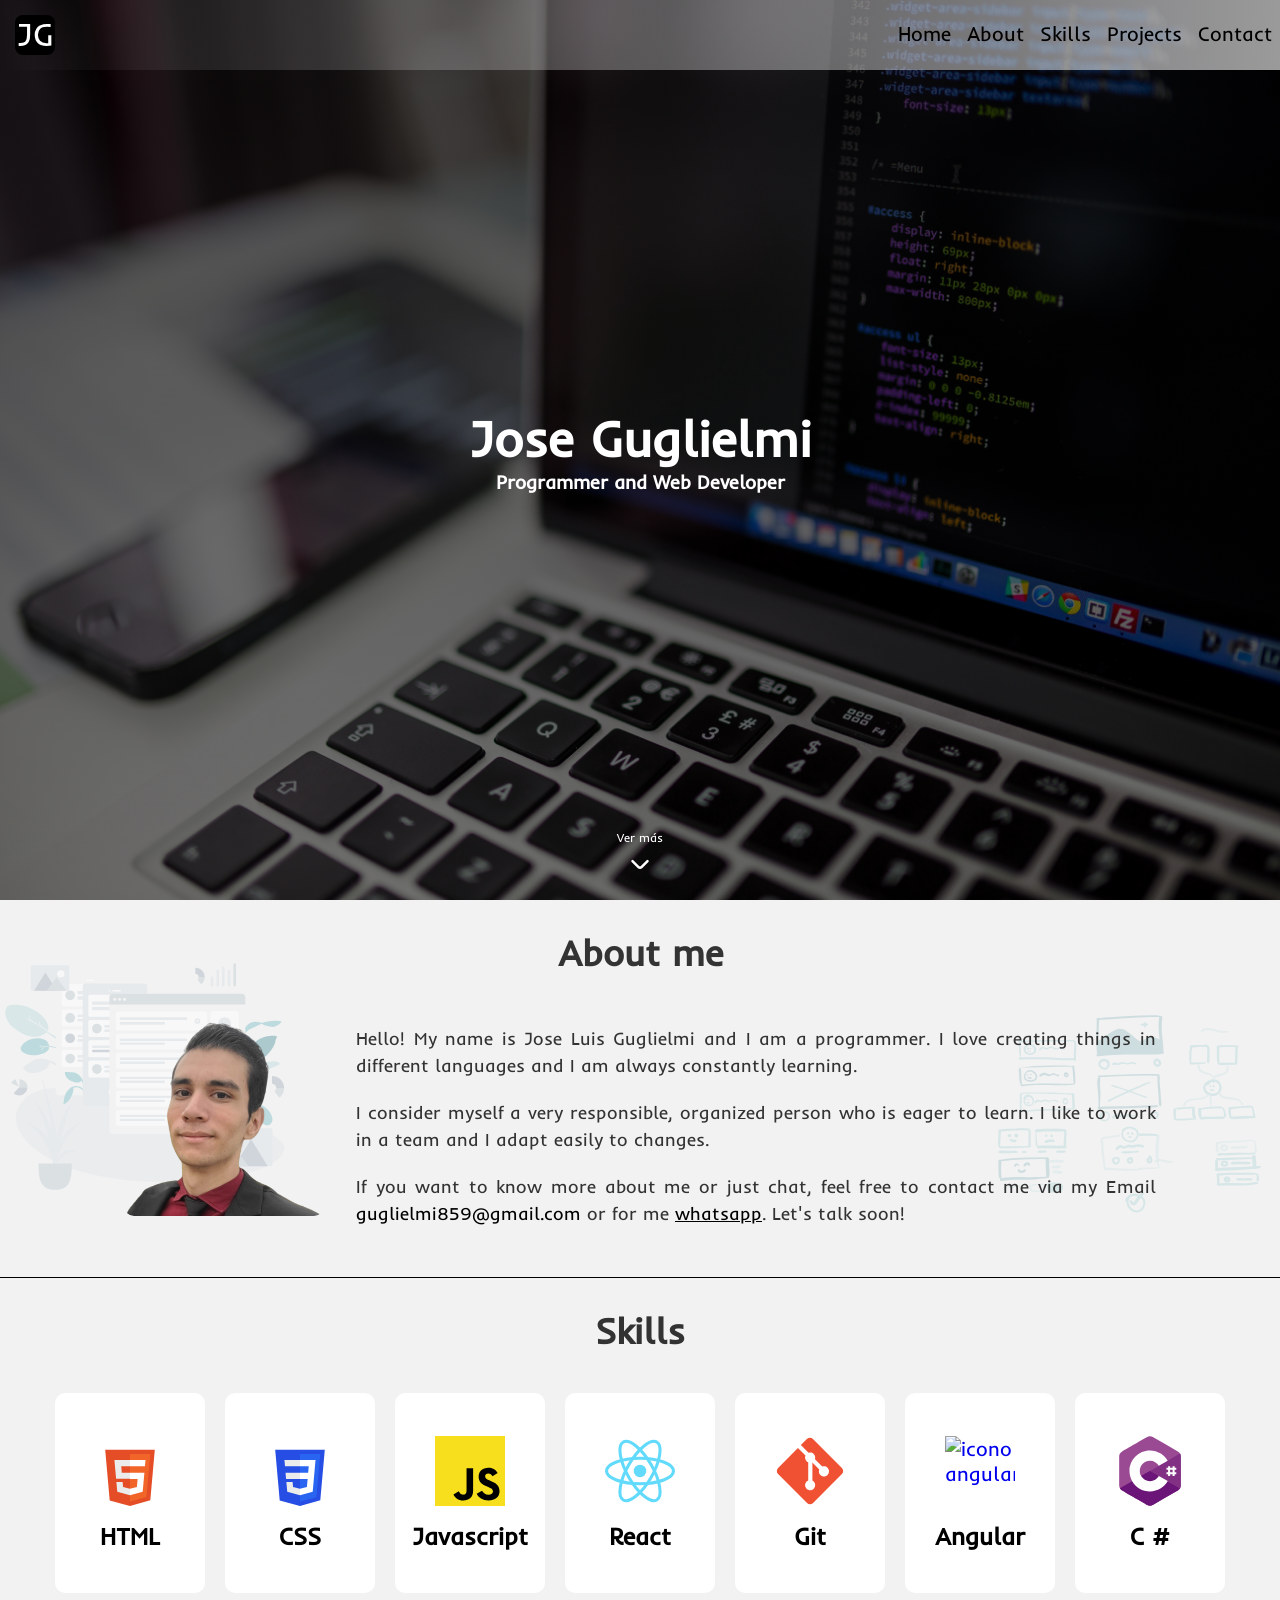
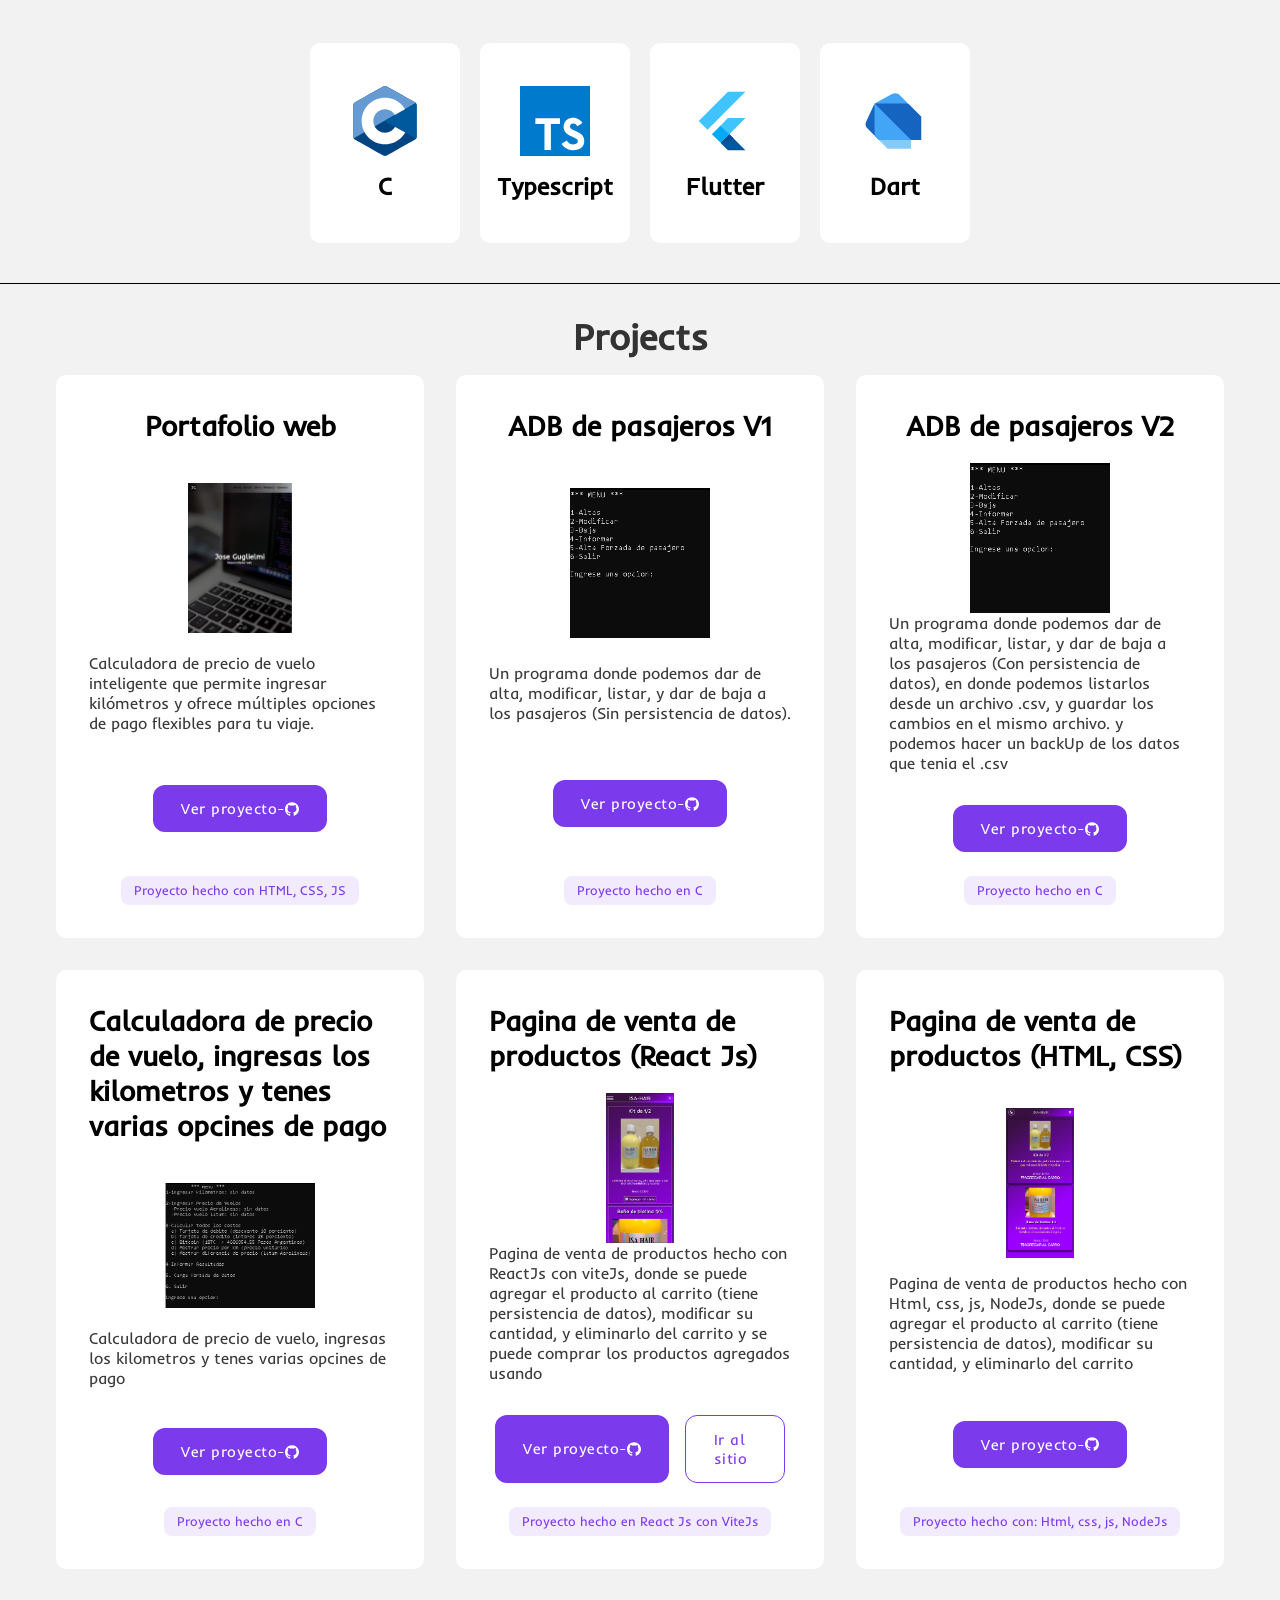
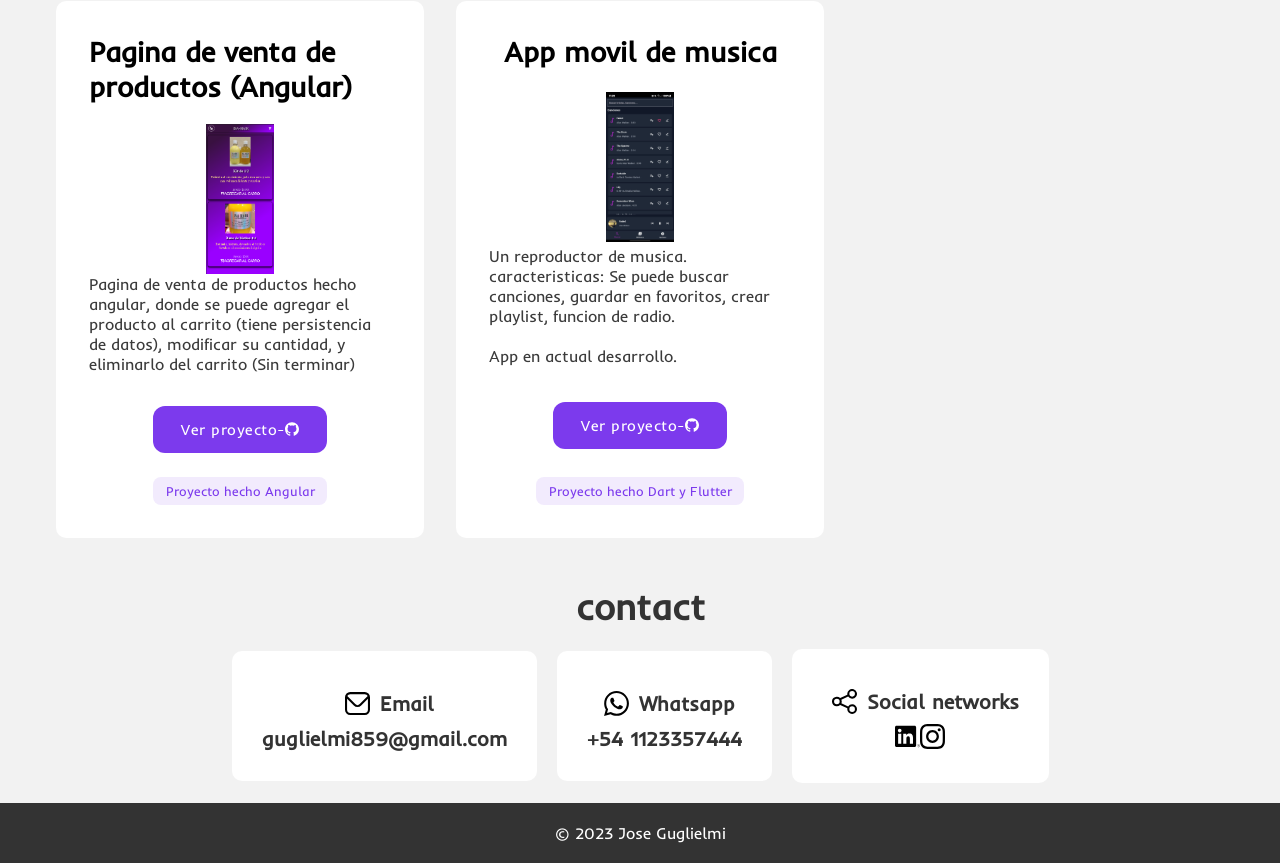
==== commit f621bdb2: "actualizacion 2024" ====
--- a/index.html
+++ b/index.html
@@ -1,292 +1,353 @@
 <!DOCTYPE html>
 <html lang="es" class="html">
-  <head>
-    <meta charset="UTF-8" />
-    <meta http-equiv="X-UA-Compatible" content="IE=edge" />
-    <meta name="viewport" content="width=device-width, initial-scale=1.0" />
-    <title>Jose Guglielmi - Programador y Desarrollador web</title>
-    <link rel="shortcut icon" href="./IMG/Logo.svg" type="image/x-icon" />
-    <link rel="stylesheet" href="./CSS/header.css?31231231" />
-    <link rel="stylesheet" href="./CSS/about.css?31231231" />
-    <link rel="stylesheet" href="./CSS/habilidades.css?31231231" />
-    <link rel="stylesheet" href="./CSS/proyectos.css?31231231" />
-    <link rel="stylesheet" href="./CSS/footer.css?31231231" />
-  </head>
-  <body style="position: relative;">
-    <a href="#home" class="btn-flotante ocultar"><img src="./ICONS/flecha-pequena-arriba.svg" class="icono" alt="flecha hacia arriba"></a>
-    <header>
-      <nav class="contenedor-navbar" id="home">
-        <img class="img-logo" src="./IMG/Logo.svg" alt="Logo JG" />
-        <div class="contenedor-ul oculto">
-          <ul>
-            <li><a href="#home">Home</a></li>
-            <li><a href="#about">About</a></li>
-            <li><a href="#habilidades">Skills</a></li>
-            <li><a href="#proyectos">Projects</a></li>
-            <li><a href="#contactos">Contact</a></li>
-          </ul> 
-        </div>
-        <button class="hamburguesa"></button>
-
-      </nav>
-      <div class="contendor-contenido" >
-        <h2 class="titulo">Jose Guglielmi</h2>
-        <h3 class="subtitulo">Programador y Desarrollador web</h3>
-
-        <a class="btn-header" href="#about">
-          <p>Ver más</p>
-          <img
-            class="img-icon"
-            src="./ICONS/angulo-pequeno-hacia-abajo.svg"
-            alt="icono angulo-pequeno-hacia-abajo"
-          />
-        </a>
-      </div>
-    </header>
-    <section class="about" id="about">
-      <img
-      class="img_fondo_about_1"
-      src="./IMG/Wireframe.svg"
-      alt="img de fondo"
-      />
-      
-      <img
-      class="img_fondo_about_2"
-      src="./IMG/Whiteboard.svg"
-      alt="img de fondo"
-      />
-      <h1>Sobre mí</h1>
-      <div class="contenedor_about">
-        <div class="contenedor_titulo_e_img_about">
-          <div class="contenedor_img">
-            <img
-              class="img_about"
-              src="./IMG/Jose Sin fondo.png"
-              alt="Imagen about"
-            />
-          </div>
-        </div>
-        <div class="contenedor_parrafos_sobre_mi_about">
-          <p class="parrafo">
-            ¡Hola! Mi nombre es Jose Luis Guglielmi y soy Programador. Me
-            encanta crear cosas en diversos lenguajes siempre estoy en constante
-            aprendizaje.
-          </p>
-          <p class="parrafo">
-            Me considero una persona muy responsable, organizada y con ganas de
-            aprender. Me gusta trabajar en equipo y me adapto fácilmente a los
-            cambios.
-          </p>
-          <p class="parrafo">
-            Si quieres saber más sobre mí o simplemente charlar, no dudes en
-            contactarme a través de mi Correo electronico
-            <span class="link_whatsapp">guglielmi859@gmail.com</span> o por mi
-            <a
-              class="link_whatsapp"
-              href="https://api.whatsapp.com/send?phone=1123357444"
-              target="_blank"
-              >whatsapp</a
-            >. ¡Hablemos pronto!
-          </p>
-        </div>
-      </div>
-    </section>
-    <section class="habilidades" id="habilidades">
-      <h1>Habilidades</h1>
-      <div class="contenedor_habilidades">
-        <a class="habilidad" href="#html">
-          <img src="./ICONS/html.svg" alt="icono html" />
-          <p>HTML</p>
-        </a>
-
-        <a class="habilidad" href="#html">
-          <img src="./ICONS/css.svg" alt="icono css" />
-          <p>CSS</p>
-        </a>
-
-        <a class="habilidad" href="#html">
-          <img src="./ICONS/js.svg" alt="icono javascript" />
-          <p>Javascript</p>
-        </a>
-
-        <a class="habilidad" href="#html">
-          <img src="./ICONS/react.svg" alt="icono react" />
-          <p>React</p>
-        </a>
-
-        <a class="habilidad" href="#node">
-          <img src="./ICONS/node.svg" alt="icono node" />
-          <p>Node</p>
-        </a>
-
-        <div class="habilidad" href="#git">
-          <img src="./ICONS/git.svg" alt="icono git" />
-          <p>Git</p>
-        </div>
-
-        <a class="habilidad" href="#angular">
-          <img
-            src="https://upload.wikimedia.org/wikipedia/commons/c/cf/Angular_full_color_logo.svg"
-            alt="icono angular"
-          />
-          <p>Angular</p>
-        </a>
-
-        <a class="habilidad" href="#c#">
-          <img
-            src="./ICONS/cdnlogo.com_c.svg"
-            alt="icono c#"
-          />
-          <p>C #</p>
-        </a>
-
-        <a class="habilidad" href="#c">
-          <img
-            src="./ICONS/c.svg"
-            alt="icono c"
-          />
-          <p>C</p>
-        </a>
-
-        <a class="habilidad" href="#typescript">
-          <img
-            src="./ICONS/typescript.svg"
-            alt="icono typescript"
-          />
-          <p>Typescript</p>
-        </a>
-
-    </section>
-    <section class="proyectos" id="proyectos">
-      <h1>Proyectos</h1>
-      <div class="contenedor-proyectos">
-
-        <div class="proyecto">
-          <div class="contenedor-img">
-            <img src="./IMG/proyecto1.png" alt="proyecto 1 portafolio web hecho con html, css y javascript">
-          </div>
-          <div class="contenedor-info-proyecto">
-            <h2>Portafolio web</h2>
-            <a href="https://github.com/Jose-Guglielmi/jose-Guglielmi.github.io.git" target="_blank">Ver proyecto <img src="./ICONS/github.svg" alt="link al repo de github"></a>
-          </div>
-          <p>Proyecto hecho con HTML, CSS, JS</p>
-        </div>
-
-        <div class="proyecto">
-          <div class="contenedor-img">
-            <img src="./IMG/c adb pasajeros v1.png" alt="proyecto 1 portafolio web hecho con html, css y javascript">
-          </div>
-          <div class="contenedor-info-proyecto">
-            <h2>ADB de pasajeros V1</h2>
-            <p>Un programa donde podemos dar de alta, modificar, listar, y dar de baja a los pasajeros (Sin persistencia de datos)</p>
-            <a href="https://github.com/Jose-Guglielmi/Mini-proyectos-c/tree/main/ABD%20de%20pasajeros%20v1" target="_blank">Ver proyecto <img src="./ICONS/github.svg" alt="link al repo de github"></a>
-          </div>
-          <p>Proyecto hecho en C</p>
-        </div>
-          <div class="proyecto">
-            <div class="contenedor-img">
-              <img src="./IMG/c adb pasajeros v2.png" alt="proyecto 1 portafolio web hecho con html, css y javascript">
-            </div>
-            <div class="contenedor-info-proyecto">
-              <h2>ADB de pasajeros V2</h2>
-              <p>Un programa donde podemos dar de alta, modificar, listar, y dar de baja a los pasajeros (Con persistencia de datos), en donde podemos listarlos desde un archivo .csv, y guardar los cambios en el mismo archivo. y podemos hacer un backUp de los datos que tenia el .csv</p>
-              <a href="https://github.com/Jose-Guglielmi/Mini-proyectos-c/tree/main/ADB%20de%20pasajeros%20v2" target="_blank">Ver proyecto <img src="./ICONS/github.svg" alt="link al repo de github"></a>
-            </div>
-            <p>Proyecto hecho en C</p>
-          </div>        
-            <div class="proyecto">
-              <div class="contenedor-img">
-                <img src="./IMG/calculadora de precio de vuelo.png" alt="proyecto 1 portafolio web hecho con html, css y javascript">
-              </div>
-              <div class="contenedor-info-proyecto">
-                <h2>Calculadora de precio de vuelo, ingresas los kilometros y tenes varias opcines de pago</h2>
-                <a href="https://github.com/Jose-Guglielmi/Mini-proyectos-c/tree/main/Calculadora%20de%20precio%20de%20vuelo" target="_blank">Ver proyecto <img src="./ICONS/github.svg" alt="link al repo de github"></a>
-              </div>
-              <p>Proyecto hecho en C</p>
-            </div>
-
-            <div class="proyecto">
-              <div class="contenedor-img">
-                <img src="./IMG/isa-hair-react.png" alt="proyecto 1 portafolio web hecho con html, css y javascript">
-              </div>
-              <div class="contenedor-info-proyecto">
-                <h2>Pagina de venta de productos hecho con ReactJs con viteJs, donde se puede agregar el producto al carrito (tiene persistencia de datos), modificar su cantidad, y eliminarlo del carrito y se puede comprar los productos agregados usando</h2>
-                <a href="https://github.com/Jose-Guglielmi/Proyectos-Webs/tree/main/ISA-HAIR-React" target="_blank">Ver proyecto <img src="./ICONS/github.svg" alt="link al repo de github"></a>
-                <a href="https://isa-hair.netlify.app/#/Productos" target="_blank">Visitar la pagina <img src="./ICONS/tocar.svg" alt="link al repo de github"></a>
-              </div>
-              <p>Proyecto hecho en React Js con ViteJs</p>
-            </div>
-
-            <div class="proyecto">
-              <div class="contenedor-img">
-                <img src="./IMG/pagina inicio.png" alt="proyecto 1 portafolio web hecho con html, css y javascript">
-              </div>
-              <div class="contenedor-info-proyecto">
-                <h2>Pagina de venta de productos hecho con Html, css, js, NodeJs, donde se puede agregar el producto al carrito (tiene persistencia de datos), modificar su cantidad, y eliminarlo del carrito</h2>
-                <a href="https://github.com/Jose-Guglielmi/Proyectos-Webs/tree/main/ISA-HAIR-React" target="_blank">Ver proyecto <img src="./ICONS/github.svg" alt="link al repo de github"></a>
-
-              </div>
-              <p>Proyecto hecho con: Html, css, js, NodeJs</p>
-
-            </div>
-
-            <div class="proyecto">
-              <div class="contenedor-img">
-                <img src="./IMG/isa-hair-angular.png" alt="proyecto 1 portafolio web hecho con html, css y javascript">
-              </div>
-              <div class="contenedor-info-proyecto">
-                <h2>Pagina de venta de productos hecho angular, donde se puede agregar el producto al carrito (tiene persistencia de datos), modificar su cantidad, y eliminarlo del carrito (Se encuentra en Desarrollo)</h2>
-                <a href="https://github.com/Jose-Guglielmi/ISA-HAIR.git" target="_blank">Ver proyecto <img src="./ICONS/github.svg" alt="link al repo de github"></a>
-
-              </div>
-              <p>Proyecto hecho Angular</p>
-
-            </div>
-
-          </div>
-
-
-
-
-
-
-    </section>
-
-    <section id="contactos" class="contacto">
-      <h1>Contacto</h1>
-      <div class="contenedor-contactos">
-        <div class="contenedor-contacto">
-          <div class="contenedor-titulo">
-            <img class="icono" src="./ICONS/sobre.svg" alt="icono de correo electronico">
-            <h2>Correo electronico</h2>
-          </div>
-          <h2>guglielmi859@gmail.com</h2>
-        </div>
-  
-        <div class="contenedor-contacto">
-          <div class="contenedor-titulo">
+
+<head>
+  <meta charset="UTF-8" />
+  <meta http-equiv="X-UA-Compatible" content="IE=edge" />
+  <meta name="viewport" content="width=device-width, initial-scale=1.0" />
+  <title>Jose Guglielmi - Programador y Desarrollador web</title>
+  <link rel="shortcut icon" href="./IMG/Logo.svg" type="image/x-icon" />
+  <link rel="stylesheet" href="./CSS/header.css?31231231" />
+  <link rel="stylesheet" href="./CSS/about.css?31231231" />
+  <link rel="stylesheet" href="./CSS/habilidades.css?3123123112313" />
+  <link rel="stylesheet" href="./CSS/proyectos.css?3123123113231233321" />
+  <link rel="stylesheet" href="./CSS/footer.css?31231231" />
+</head>
+
+<body style="position: relative;">
+  <a href="#home" class="btn-flotante ocultar"><img src="./ICONS/flecha-pequena-arriba.svg" class="icono"
+      alt="flecha hacia arriba"></a>
+  <header>
+    <nav class="contenedor-navbar" id="home">
+      <img class="img-logo" src="./IMG/Logo.svg" alt="Logo JG" />
+      <div class="contenedor-ul oculto">
+        <ul>
+          <li><a href="#home">Home</a></li>
+          <li><a href="#about">About</a></li>
+          <li><a href="#habilidades">Skills</a></li>
+          <li><a href="#proyectos">Projects</a></li>
+          <li><a href="#contactos">Contact</a></li>
+        </ul>
+      </div>
+      <button class="hamburguesa"></button>
+
+    </nav>
+    <div class="contendor-contenido">
+      <h2 class="titulo">Jose Guglielmi</h2>
+      <h3 class="subtitulo">Programmer and Web Developer</h3>
+
+      <a class="btn-header" href="#about">
+        <p>Ver más</p>
+        <img class="img-icon" src="./ICONS/angulo-pequeno-hacia-abajo.svg" alt="icono angulo-pequeno-hacia-abajo" />
+      </a>
+    </div>
+  </header>
+  <section class="about" id="about">
+    <img class="img_fondo_about_1" src="./IMG/Wireframe.svg" alt="img de fondo" />
+
+    <img class="img_fondo_about_2" src="./IMG/Whiteboard.svg" alt="img de fondo" />
+    <h1>About me</h1>
+    <div class="contenedor_about">
+      <div class="contenedor_titulo_e_img_about">
+        <div class="contenedor_img">
+          <img class="img_about" src="./IMG/Jose Sin fondo.png" alt="Imagen about" />
+        </div>
+      </div>
+      <div class="contenedor_parrafos_sobre_mi_about">
+        <p class="parrafo">
+          Hello! My name is Jose Luis Guglielmi and I am a programmer. I
+          love creating things in different languages ​​and I am always constantly
+          learning.
+        </p>
+        <p class="parrafo">
+          I consider myself a very responsible, organized person who is eager to
+          learn. I like to work in a team and I adapt easily to changes.
+        </p>
+        <p class="parrafo">
+          If you want to know more about me or just chat, feel free to contact me via my Email
+          <span class="link_whatsapp">guglielmi859@gmail.com</span> or for me
+          <a class="link_whatsapp" href="https://api.whatsapp.com/send?phone=1123357444" target="_blank">whatsapp</a>.
+          Let's talk soon!
+        </p>
+      </div>
+    </div>
+  </section>
+  <section class="habilidades" id="habilidades">
+    <h1>Skills</h1>
+    <div class="contenedor_habilidades">
+      <a class="habilidad" href="#html">
+        <img src="./ICONS/html.svg" alt="icono html" />
+        <p>HTML</p>
+      </a>
+
+      <a class="habilidad" href="#html">
+        <img src="./ICONS/css.svg" alt="icono css" />
+        <p>CSS</p>
+      </a>
+
+      <a class="habilidad" href="#html">
+        <img src="./ICONS/js.svg" alt="icono javascript" />
+        <p>Javascript</p>
+      </a>
+
+      <a class="habilidad" href="#html">
+        <img src="./ICONS/react.svg" alt="icono react" />
+        <p>React</p>
+      </a>
+
+      <div class="habilidad" href="#git">
+        <img src="./ICONS/git.svg" alt="icono git" />
+        <p>Git</p>
+      </div>
+
+      <a class="habilidad" href="#angular">
+        <img src="https://upload.wikimedia.org/wikipedia/commons/c/cf/Angular_full_color_logo.svg"
+          alt="icono angular" />
+        <p>Angular</p>
+      </a>
+
+      <a class="habilidad" href="#c#">
+        <img src="./ICONS/cdnlogo.com_c.svg" alt="icono c#" />
+        <p>C #</p>
+      </a>
+
+      <a class="habilidad" href="#c">
+        <img src="./ICONS/c.svg" alt="icono c" />
+        <p>C</p>
+      </a>
+
+      <a class="habilidad" href="#typescript">
+        <img src="./ICONS/typescript.svg" alt="icono typescript" />
+        <p>Typescript</p>
+      </a>
+
+      <a class="habilidad" href="#typescript">
+        <img src="./ICONS/flutter_icon.svg" alt="icono flutter" />
+        <p>Flutter</p>
+      </a>
+
+      <a class="habilidad" href="#typescript">
+        <img src="./ICONS/dart_icon.svg" alt="icono dart" />
+        <p>Dart</p>
+      </a>
+
+  </section>
+  <section class="proyectos" id="proyectos">
+    <h1>Projects</h1>
+
+    <div class="projects-container">
+      <article class="project-card">
+        <h2 class="project-title">Portafolio web</h2>
+        <div class="project-img">
+          <img src="./IMG/proyecto1.png" alt="proyecto 1 portafolio web hecho con html, css y javascript">
+        </div>
+        <p class="project-description">
+          Calculadora de precio de vuelo inteligente que permite ingresar kilómetros y ofrece múltiples opciones de pago
+          flexibles para tu viaje.
+        </p>
+        <div class="button-container">
+          <a class="project-button view-project" href="https://github.com/Jose-Guglielmi/jose-Guglielmi.github.io.git"
+            target="_blank">Ver proyecto-<img height="14" src="./ICONS/github.svg" alt="link al repo de github"></a>
+        </div>
+        <div class="project-tech">
+          <span class="tech-tag">Proyecto hecho con HTML, CSS, JS</span>
+        </div>
+      </article>
+
+      <article class="project-card">
+        <h2 class="project-title">ADB de pasajeros V1</h2>
+        <div class="project-img">
+          <img src="./IMG/c adb pasajeros v1.png" alt="proyecto 1 portafolio web hecho con html, css y javascript">
+        </div>
+        <p class="project-description">
+          Un programa donde podemos dar de alta, modificar, listar, y dar de baja a los pasajeros (Sin persistencia de
+          datos).
+        </p>
+        <div class="button-container">
+          <a class="project-button view-project"
+            href="https://github.com/Jose-Guglielmi/Mini-proyectos-c/tree/main/ABD%20de%20pasajeros%20v1"
+            target="_blank">Ver proyecto-<img height="14" src="./ICONS/github.svg" alt="link al repo de github"></a>
+        </div>
+        <div class="project-tech">
+          <span class="tech-tag">Proyecto hecho en C</span>
+        </div>
+      </article>
+
+      <article class="project-card">
+        <h2 class="project-title">ADB de pasajeros V2</h2>
+        <div class="project-img">
+          <img src="./IMG/c adb pasajeros v1.png" alt="proyecto 1 portafolio web hecho con html, css y javascript">
+        </div>
+        <p class="project-description">
+          Un programa donde podemos dar de alta, modificar, listar, y dar de baja a los pasajeros (Con persistencia de
+          datos), en donde podemos listarlos desde un archivo .csv, y guardar los cambios en el mismo archivo. y podemos
+          hacer un backUp de los datos que tenia el .csv
+        </p>
+        <div class="button-container">
+          <a class="project-button view-project"
+            href="https://github.com/Jose-Guglielmi/Mini-proyectos-c/tree/main/ADB%20de%20pasajeros%20v2"
+            target="_blank">Ver proyecto-<img height="14" src="./ICONS/github.svg" alt="link al repo de github"></a>
+        </div>
+        <div class="project-tech">
+          <span class="tech-tag">Proyecto hecho en C</span>
+        </div>
+      </article>
+
+      <article class="project-card">
+        <h2 class="project-title">Calculadora de precio de vuelo, ingresas los kilometros y tenes varias opcines de pago
+        </h2>
+        <div class="project-img">
+          <img src="./IMG/calculadora de precio de vuelo.png"
+            alt="proyecto 1 portafolio web hecho con html, css y javascript">
+        </div>
+        <p class="project-description">
+          Calculadora de precio de vuelo, ingresas los kilometros y tenes varias opcines de pago
+        </p>
+        <div class="button-container">
+          <a class="project-button view-project"
+            href="https://github.com/Jose-Guglielmi/Mini-proyectos-c/tree/main/Calculadora%20de%20precio%20de%20vuelo"
+            target="_blank">Ver proyecto-<img height="14" src="./ICONS/github.svg" alt="link al repo de github"></a>
+        </div>
+        <div class="project-tech">
+          <span class="tech-tag">Proyecto hecho en C</span>
+        </div>
+      </article>
+
+      <article class="project-card">
+        <h2 class="project-title">Pagina de venta de productos (React Js)</h2>
+        <div class="project-img">
+          <img src="./IMG/isa-hair-react.png" alt="proyecto 1 portafolio web hecho con html, css y javascript">
+        </div>
+        <p class="project-description">
+          Pagina de venta de productos hecho con ReactJs con viteJs, donde se puede agregar el producto al carrito
+          (tiene persistencia de datos), modificar su cantidad, y eliminarlo del carrito y se puede comprar los
+          productos agregados usando
+        </p>
+        <div class="button-container">
+          <a class="project-button view-project"
+            href="https://github.com/Jose-Guglielmi/Proyectos-Webs/tree/main/ISA-HAIR-React" target="_blank">Ver
+            proyecto-<img height="14" src="./ICONS/github.svg" alt="link al repo de github"></a>
+
+          <a href="https://isa-hair.netlify.app/#/Productos" target="_blank" class="project-button visit-site">Ir al
+            sitio</a>
+
+        </div>
+        <div class="project-tech">
+          <span class="tech-tag">Proyecto hecho en React Js con ViteJs</span>
+        </div>
+      </article>
+
+
+      <article class="project-card">
+        <h2 class="project-title">Pagina de venta de productos (HTML, CSS)</h2>
+        <div class="project-img">
+          <img src="./IMG/pagina inicio.png" alt="proyecto 1 portafolio web hecho con html, css y javascript">
+        </div>
+        <p class="project-description">
+          Pagina de venta de productos hecho con Html, css, js, NodeJs, donde se puede agregar el producto al carrito
+          (tiene persistencia de datos), modificar su cantidad, y eliminarlo del carrito
+        </p>
+        <div class="button-container">
+          <a class="project-button view-project"
+            href="https://github.com/Jose-Guglielmi/Proyectos-Webs/tree/main/Pagina-Web-ISA-HAIR-Vanilla"
+            target="_blank">Ver proyecto-<img height="14" src="./ICONS/github.svg" alt="link al repo de github"></a>
+
+
+
+        </div>
+        <div class="project-tech">
+          <span class="tech-tag">Proyecto hecho con: Html, css, js, NodeJs</span>
+        </div>
+      </article>
+
+
+      <article class="project-card">
+        <h2 class="project-title">Pagina de venta de productos (Angular)</h2>
+        <div class="project-img">
+          <img src="./IMG/pagina inicio.png" alt="proyecto 1 portafolio web hecho con html, css y javascript">
+        </div>
+        <p class="project-description">
+          Pagina de venta de productos hecho angular, donde se puede agregar el producto al carrito (tiene persistencia
+          de datos), modificar su cantidad, y eliminarlo del carrito (Sin terminar)
+        </p>
+        <div class="button-container">
+          <a class="project-button view-project" href="https://github.com/Jose-Guglielmi/ISA-HAIR" target="_blank">Ver
+            proyecto-<img height="14" src="./ICONS/github.svg" alt="link al repo de github"></a>
+
+
+
+        </div>
+        <div class="project-tech">
+          <span class="tech-tag">Proyecto hecho Angular</span>
+        </div>
+      </article>
+
+      <article class="project-card">
+        <h2 class="project-title">App movil de musica</h2>
+        <div class="project-img">
+          <img src="./IMG/app-musica.jpg" alt="proyecto 1 portafolio web hecho con html, css y javascript">
+        </div>
+        <p class="project-description">
+          Un reproductor de musica. 
+          caracteristicas: Se puede buscar canciones, guardar en favoritos, crear playlist, funcion de radio.
+        </br></br>App en actual desarrollo.
+        </p>
+        <div class="button-container">
+          <a class="project-button view-project" href="https://github.com/Jose-Guglielmi/JG-Music.git" target="_blank">Ver
+            proyecto-<img height="14" src="./ICONS/github.svg" alt="link al repo de github"></a>
+
+
+
+        </div>
+        <div class="project-tech">
+          <span class="tech-tag">Proyecto hecho Dart y Flutter</span>
+        </div>
+      </article>
+
+    </div>
+
+
+
+  </section>
+
+  <section id="contactos" class="contacto">
+    <h1>contact</h1>
+    <div class="contenedor-contactos">
+      <div class="contenedor-contacto">
+        <div class="contenedor-titulo">
+          <img class="icono" src="./ICONS/sobre.svg" alt="icono de correo electronico">
+          <h2>Email</h2>
+        </div>
+        <h2>guglielmi859@gmail.com</h2>
+      </div>
+
+      <div class="contenedor-contacto">
+        <div class="contenedor-titulo">
           <img class="icono" src="./ICONS/whatsapp.svg" alt="icono de correo electronico">
           <h2>Whatsapp</h2>
         </div>
-          <h2>+54 1123357444</h2>
-        </div>
-  
-        <div class="contenedor-contacto">
-          <div class="contenedor-titulo">
-            <img class="icono" src="./ICONS/cuota.svg" alt="icono de correo electronico">
-            <h2>Redes sociales</h2>
-          </div>
-          <div class="links">
-            <a href="https://www.linkedin.com/in/jose-guglielmi-69747a230/" target="_blank"><img class="icono" src="./ICONS/linkedin.svg" alt="icono de linkedin" ></a>
-            <a href="https://www.instagram.com/guglielmi_jose_/" target="_blank"><img class="icono" src="./ICONS/instagram.svg" alt="icono de instagram"></a>
-          </div>
-        </div>
-      </div>
-    </section>
-
-    <footer class="footer">
-      <p>&copy; 2023 Jose Guglielmi</p>
-    </footer>
-    <script src="./JS/script.js?31231231"></script>
-  </body>
-</html>
+        <h2>+54 1123357444</h2>
+      </div>
+
+      <div class="contenedor-contacto">
+        <div class="contenedor-titulo">
+          <img class="icono" src="./ICONS/cuota.svg" alt="icono de correo electronico">
+          <h2>Social networks</h2>
+        </div>
+        <div class="links">
+          <a href="https://www.linkedin.com/in/jose-guglielmi-69747a230/" target="_blank"><img class="icono"
+              src="./ICONS/linkedin.svg" alt="icono de linkedin"></a>
+          <a href="https://www.instagram.com/guglielmi_jose_/" target="_blank"><img class="icono"
+              src="./ICONS/instagram.svg" alt="icono de instagram"></a>
+        </div>
+      </div>
+    </div>
+  </section>
+
+  <footer class="footer">
+    <p>&copy; 2023 Jose Guglielmi</p>
+  </footer>
+  <script src="./JS/script.js?31231231"></script>
+</body>
+
+</html>
--- a/CSS/habilidades.css
+++ b/CSS/habilidades.css
@@ -24,7 +24,7 @@
 .habilidad {
   width: 150px;
   height: 200px;
-  background: #000000d8;
+  background: #ffffff;
   margin: 10px;
   border-radius: 10px;
   display: flex;
@@ -45,7 +45,7 @@
 }
 
 .habilidad p {
-  color: #ffffff;
+  color: #000000;
   font-size: 1.2em;
   font-weight: 600;
   margin-top: 15px;
@@ -60,7 +60,6 @@
   font-size: 1em;
   font-weight: 600;
   margin: 15px;
-  color: #ffffff;
 }
 
 @media only screen and (max-width: 800px) {
--- a/CSS/proyectos.css
+++ b/CSS/proyectos.css
@@ -1,61 +1,130 @@
-.proyectos h1 {
-  font-size: 2.5rem;
-  color: #000;
-  margin-bottom: 30px;
+:root {
+  --primary-color: #7c3aed;
+  --secondary-color: #10b981;
+  --bg-color: #ffffff;
+  --card-bg: #ffffff;
+  --text-primary: #000000;
+  --text-secondary: rgb(59, 59, 59);
 }
 
-.contenedor-proyectos {
+.projects-container {
+  max-width: 1200px;
+  margin: 0 auto;
+  display: grid;
+  grid-template-columns: repeat(auto-fit, minmax(320px, 1fr));
+  gap: 2rem;
+  padding: 1rem;
+}
+
+.project-card {
+  background: var(--card-bg);
+  border-radius: 10px;
+  padding: 2rem;
+  transition: all 0.4s cubic-bezier(0.175, 0.885, 0.32, 1.275);
+  border: 1px solid rgba(255, 255, 255, 0.1);
+  position: relative;
+  overflow: hidden;
   display: flex;
-  flex-direction: row;
-  justify-content: center;
+  flex-direction: column;
+  justify-content: space-between;
   align-items: center;
+}
+
+.project-card:hover {
+  transform: translateY(-8px);
+  border-color: rgba(255, 255, 255, 0.2);
+  box-shadow: 0 10px 30px rgba(0, 0, 0, 0.3);
+}
+
+.project-card:hover::before {
+  transform: scaleX(1);
+}
+
+.project-title {
+  color: var(--text-primary);
+  font-size: 1.75rem;
+  margin: 0 0 1.25rem 0;
+  font-weight: 700;
+}
+
+.project-description {
+  color: var(--text-secondary);
+  font-size: 1rem;
+  margin-bottom: 2rem;
+}
+
+.button-container {
+  display: flex;
+  gap: 1rem;
+  margin-bottom: 1.5rem;
+}
+
+.project-button {
+  padding: 0.875rem 1.75rem;
+  border-radius: 12px;
+  text-decoration: none;
+  font-size: 0.95rem;
+  font-weight: 500;
+  transition: all 0.3s ease;
+  letter-spacing: 0.5px;
+}
+
+.view-project {
+  background: var(--primary-color);
+  color: white;
+  display: flex;
+  justify-content: space-around;
+  align-items: center;
+}
+
+.visit-site {
+  background: transparent;
+  color: var(--primary-color);
+  border: 1px solid var(--primary-color);
+  width: 100px;
+}
+
+.project-button:hover {
+  transform: translateY(-2px);
+  box-shadow: 0 5px 15px rgba(124, 58, 237, 0.2);
+}
+
+.project-tech {
+  display: flex;
+  gap: 0.75rem;
   flex-wrap: wrap;
 }
 
-.proyecto {
-  display: flex;
-  flex-direction: column;
-  justify-content: center;
-  align-items: center;
-  background: #000000d8;
-  border-radius: 10px;
-  margin: 15px;
+.tech-tag {
+  background: rgba(124, 58, 237, 0.1);
+  color: var(--primary-color);
+  padding: 0.4rem 0.8rem;
+  border-radius: 8px;
+  font-size: 0.8rem;
+  font-weight: 500;
 }
 
-.proyecto .contenedor-img {
-  margin: 10px;
-  width: 250px;
-  height: 250px;
+.project-img {
+  display: flex;
+  justify-content: center;
 }
-
-.proyecto .contenedor-img img {
-  width: 100%;
-  height: 100%;
+.project-img img {
+  width: 150px;
+  height: 150px;
   object-fit: contain;
 }
 
-.contenedor-info-proyecto h2 {
-  text-align: center;
-  color: #ffffff;
-  font-size: 1.7em;
-  font-weight: 600;
-  margin-top: 15px;
+@media (max-width: 768px) {
+  .projects-container {
+    grid-template-columns: 1fr;
+    padding: 0.5rem;
+  }
+
+  body {
+    padding: 1rem;
+  }
+
+  .project-card {
+    padding: 1.5rem;
+  }
 }
-
-.contenedor-info-proyecto a {
-  text-decoration: none;
-  color: #ffffff;
-  font-size: 1.2em;
-  font-weight: 600;
-  margin-top: 15px;
-  display: flex;
-  align-items: center;
-  margin-bottom: 15px;
-  justify-content: center;
-}
-
-.contenedor-info-proyecto a img {
-  width: 30px;
-  height: 30px;
-  margin-left: 10px;
-}
--- a/CSS/footer.css
+++ b/CSS/footer.css
@@ -39,12 +39,12 @@
 .contenedor-contacto {
   margin: 10px;
   padding: 30px;
-  border: 1px solid #333;
   border-radius: 10px;
   display: flex;
   flex-direction: column;
   justify-content: center;
   align-items: center;
+  background-color: #fff;
 }
 
 .contenedor-contacto .links {
